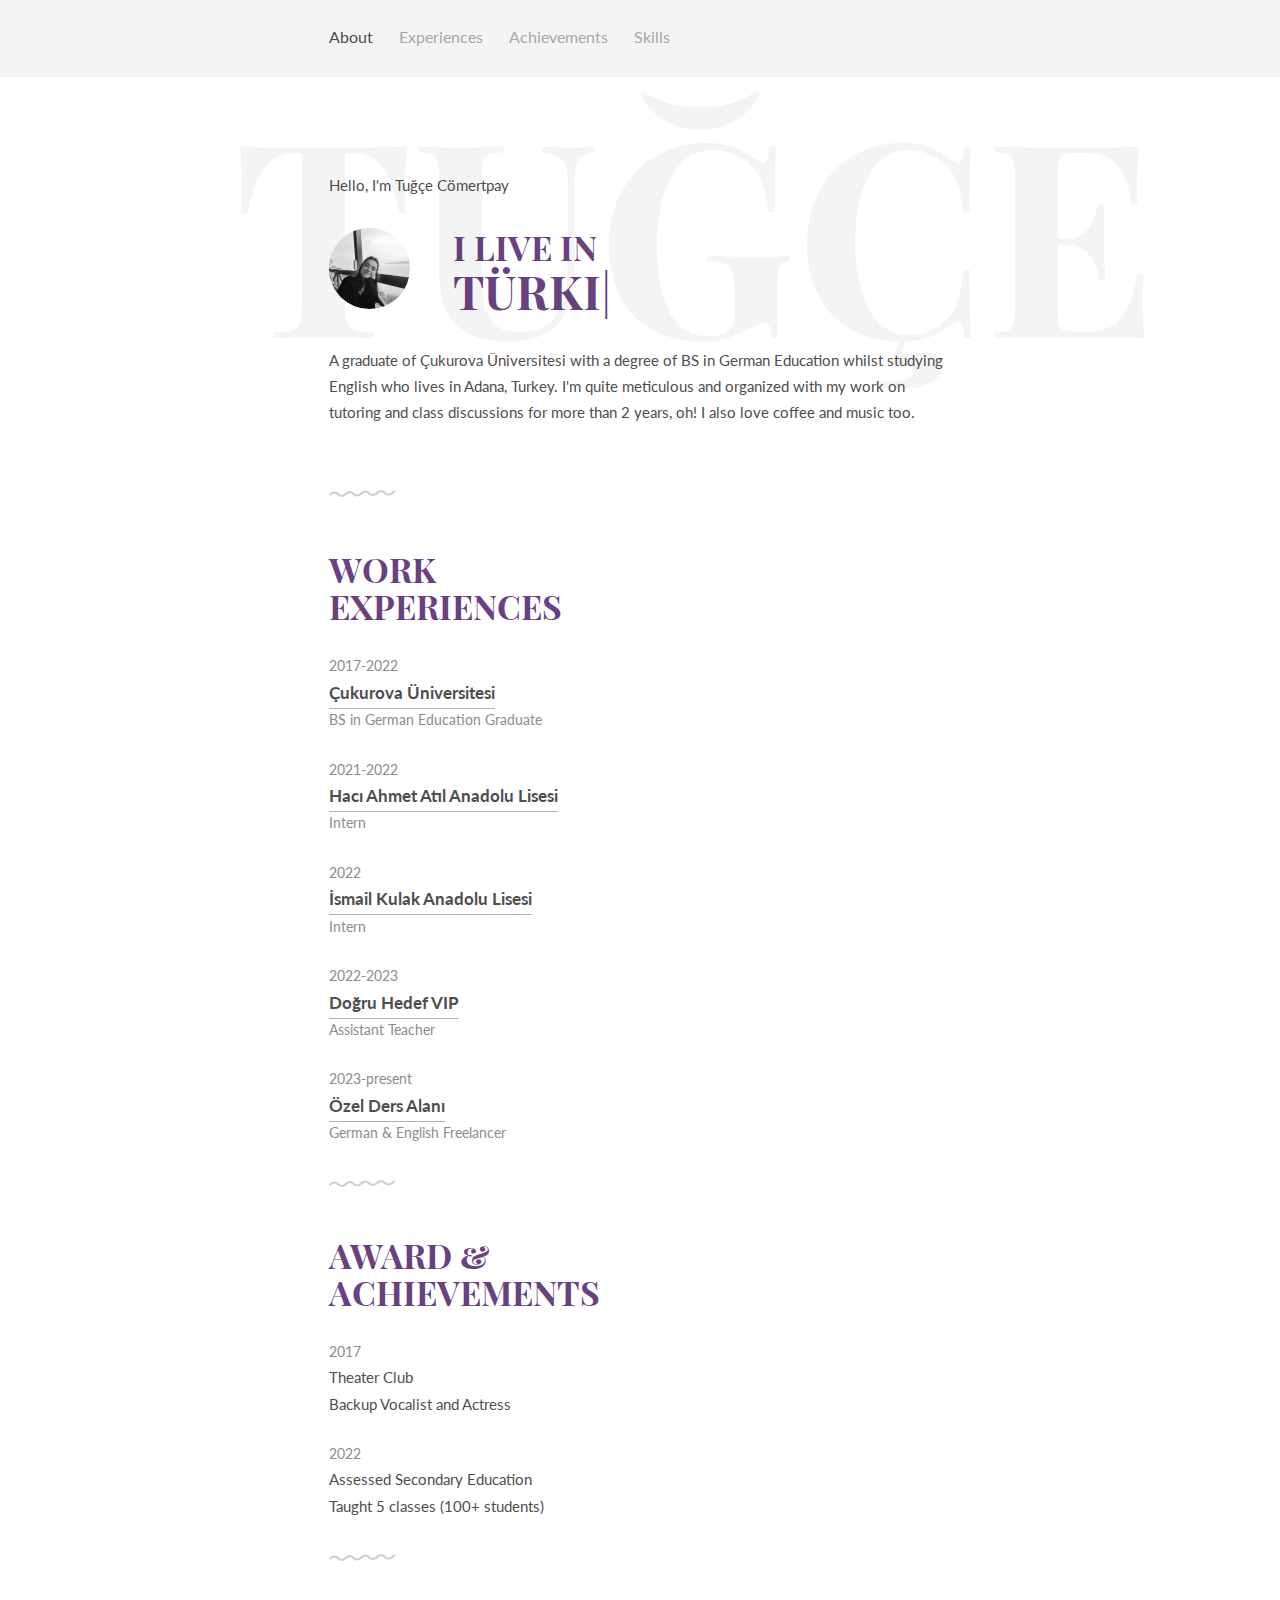
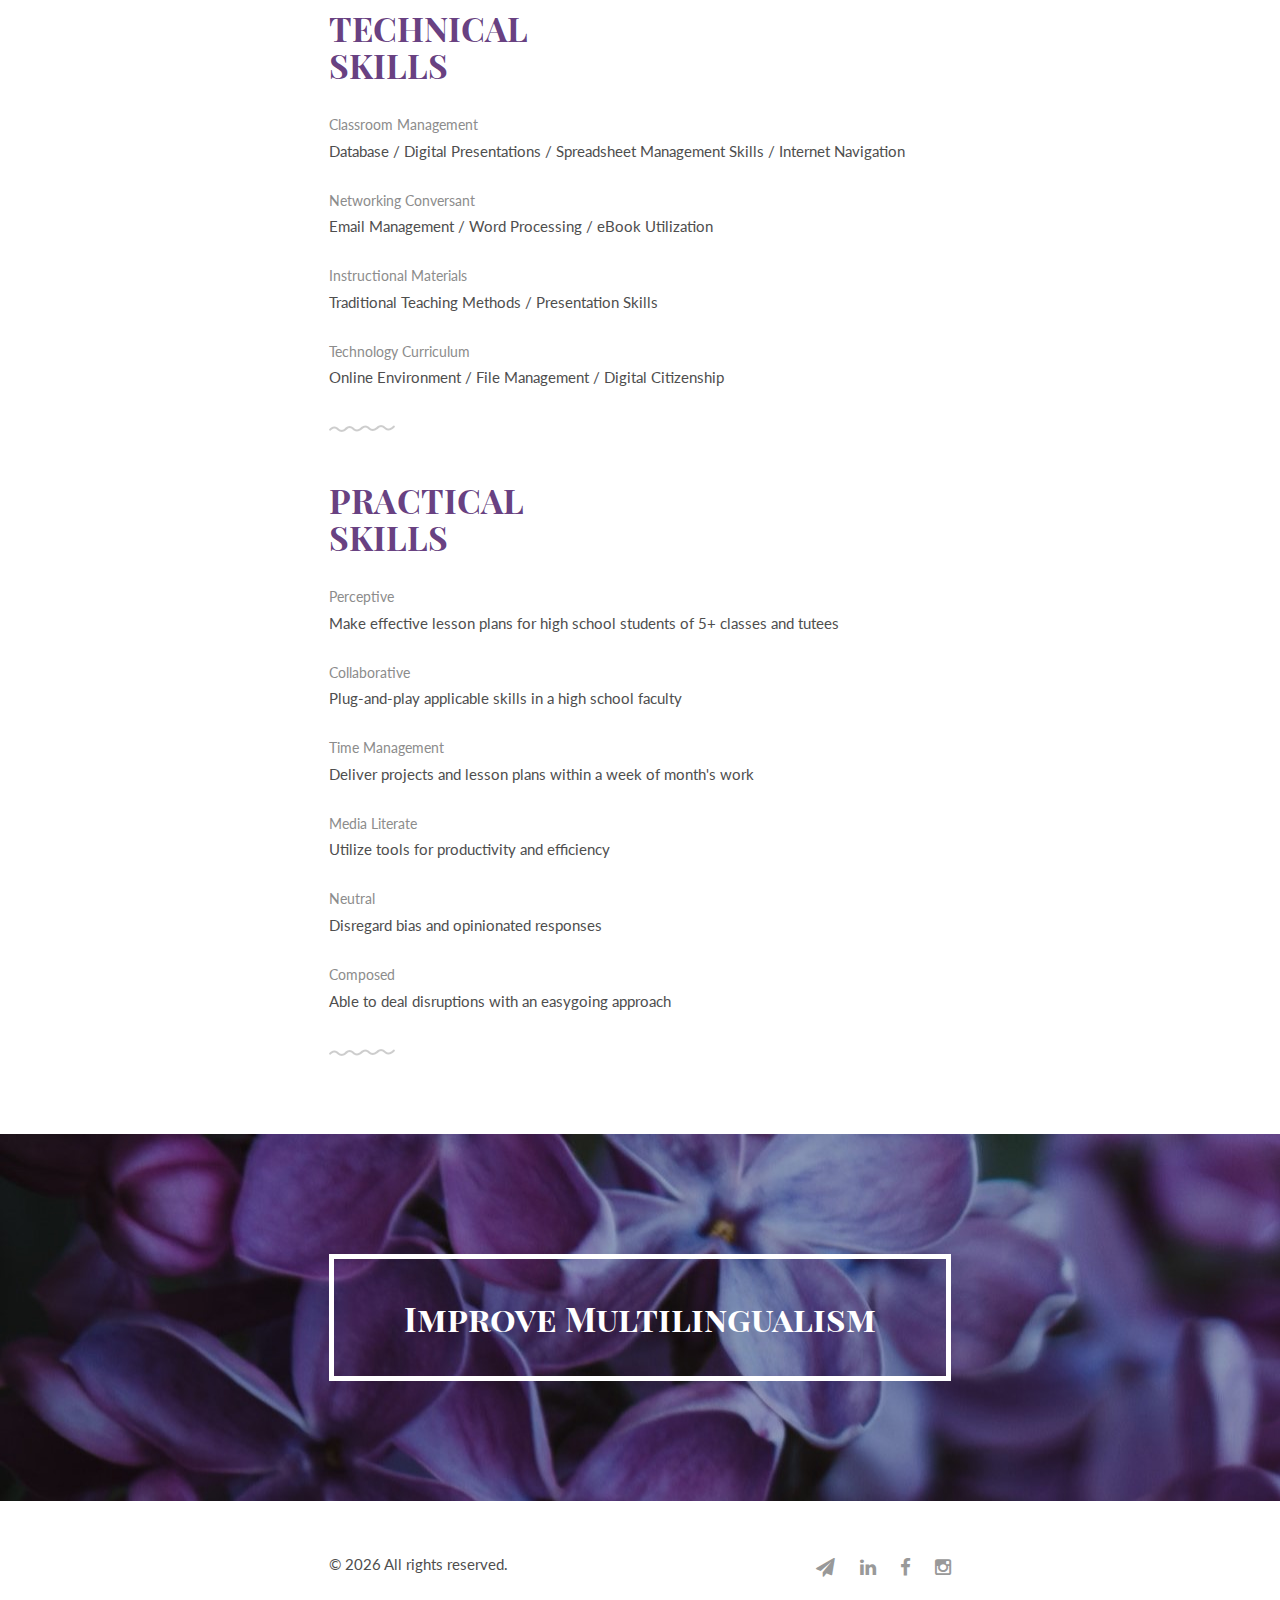
==== index.html @ 5071b01c "update refresh" ====
<!DOCTYPE html>
<html>

<head>
	<title>Cömertpay's</title>
	<meta charset="utf-8" />
	<meta name="viewport" content="width=device-width, initial-scale=1">
	<meta name="author" content="Tuğçe Cömertpay">
	<meta name="googlebot">
	<meta name="viewport" content="width=device-width, initial-scale=1"/>
	<link rel="stylesheet" href="css/kube.min.css" />
	<link rel="stylesheet" href="css/font-awesome.min.css" />
	<link rel="stylesheet" href="css/custom.min.css" />
	<link rel="shortcut icon" href="img/favicon.svg" />
	<link href='https://fonts.googleapis.com/css?family=Playfair+Display+SC:700' rel='stylesheet' type='text/css'>
	<link href='https://fonts.googleapis.com/css?family=Lato:400,700' rel='stylesheet' type='text/css'>
	<style>
		.intro h1:before {
			content: 'TUĞÇE';
		}
	</style>
</head>

<body>
	<div class="main-nav">
		<div class="container">
			<header class="group top-nav">
				<div class="navigation-toggle" data-tools="navigation-toggle" data-target="#navbar-1">
					<span class="logo">Educator</span>
				</div>
				<nav id="navbar-1" class="navbar item-nav">
					<ul>
						<li class="active"><a href="#about">About</a></li>
						<li><a href="#experiences">Experiences</a></li>
						<li><a href="#achievements">Achievements</a></li>
						<li><a href="#skills">Skills</a></li>
					</ul>
				</nav>
			</header>
		</div>
	</div>

	<div class="intro section" id="about">
		<div class="container">
			<p>Hello, I'm Tuğçe Cömertpay</p>
			<div class="units-row units-split wrap">
				<div class="unit-20">
					<img src="img/tugce.jpg" alt="Avatar">
				</div>
				<div class="unit-80">
					<h1 class="color-container">I live in<br><span id="typed" translate="no"></span></h1>
				</div>
				<p>
					A graduate of Çukurova Üniversitesi with a degree of BS in German Education whilst studying English
					who lives in Adana, Turkey. I'm quite meticulous and organized with my work on tutoring and class discussions for more than 2 years, oh! I also love coffee
					and music too.
				</p>
				<div id="google_translate_element"></div>
			</div>
		</div>
	</div>

	<div class="work section second" id="experiences">
		<div class="container">
			<h1 class="color-container">Work<br>Experiences</h1>
			<ul class="work-list">
				<li>2017-2022</li>
				<li><a href="https://www.cu.edu.tr/" target="_blank">Çukurova Üniversitesi</a></li>
				<li>BS in German Education Graduate</li>
			</ul>
			<ul class="work-list">
				<li>2021-2022</li>
				<li><a href="https://adanahaal.meb.k12.tr/" target="_blank">Hacı Ahmet Atıl Anadolu Lisesi</a></li>
				<li>Intern</li>
			</ul>
			<ul class="work-list">
				<li>2022</li>
				<li><a href="https://ismailkulakal.meb.k12.tr/" target="_blank">İsmail Kulak Anadolu Lisesi</a></li>
				<li>Intern</li>
			</ul>
			<ul class="work-list">
				<li>2022-2023</li>
				<li><a href="https://dogru-hedef-vp.business.site/" target="_blank">Doğru Hedef VIP</a></li>
				<li>Assistant Teacher</li>
			</ul>
			<ul class="work-list">
				<li>2023-present</li>
				<li><a href="https://www.ozeldersalani.com/tugcecmrtpy">Özel Ders Alanı</a></li>
				<li>German &amp; English Freelancer</li>
			</ul>
		</div>
	</div>

	<div class="award section second" id="achievements">
		<div class="container">
			<h1 class="color-container">Award &amp;<br>Achievements</h1>
			<ul class="award-list list-flat">
				<li>2017</li>
				<li>Theater Club</li>
				<li>Backup Vocalist and Actress</li>
			</ul>
			<ul class="award-list list-flat">
				<li>2022</li>
				<li>Assessed Secondary Education</li>
				<li>Taught 5 classes (100+ students)</li>
			</ul>
		</div>
	</div>

	<div class="skills section second" id="skills">
		<div class="container">
			<h1 class="color-container">Technical<br>Skills</h1>
			<ul class="skill-list list-flat">
				<li>Classroom Management</li>
				<li>Database / Digital Presentations / Spreadsheet Management Skills / Internet Navigation</li>
			</ul>
			<ul class="skill-list list-flat">
				<li>Networking Conversant</li>
				<li>Email Management / Word Processing / eBook Utilization</li>
			</ul>
			<ul class="skill-list list-flat">
				<li>Instructional Materials</li>
				<li>Traditional Teaching Methods / Presentation Skills</li>
			</ul>
			<ul class="skill-list list-flat">
				<li>Technology Curriculum</li>
				<li>Online Environment / File Management / Digital Citizenship</li>
			</ul>
		</div>
	</div>

	<div class="skills section second" id="skills">
		<div class="container">
			<h1 class="color-container">Practical<br>Skills</h1>
			<ul class="skill-list list-flat">
				<li>Perceptive</li>
				<li>Make effective lesson plans for high school students of 5+ classes and tutees</li>
			</ul>
			<ul class="skill-list list-flat">
				<li>Collaborative</li>
				<li>Plug-and-play applicable skills in a high school faculty</li>
			</ul>
			<ul class="skill-list list-flat">
				<li>Time Management</li>
				<li>Deliver projects and lesson plans within a week of month's work</li>
			</ul>
			<ul class="skill-list list-flat">
				<li>Media Literate</li>
				<li>Utilize tools for productivity and efficiency</li>
			</ul>
			<ul class="skill-list list-flat">
				<li>Neutral</li>
				<li>Disregard bias and opinionated responses</li>
			</ul>
			<ul class="skill-list list-flat">
				<li>Composed</li>
				<li>Able to deal disruptions with an easygoing approach</li>
			</ul>
		</div>
	</div>

	<div class="quote">
		<div class="container text-centered">
			<h1>Improve Multilingualism</h1>
		</div>
	</div>

	<footer>
		<div class="container">
			<div class="units-row">
				<div class="unit-50">
					<p>© <script>document.write(new Date().getFullYear())</script> All rights reserved.</p>
				</div>
				<div class="unit-50">
					<ul class="social list-flat right">
						<li><a href="mailto:tugce.cmrtpy1@gmail.com "><i class="fa fa-send"></i></a></li>
						<li><a href="#"><i class="fa fa-linkedin"></i></a></li>
						<li><a href="https://www.facebook.com/profile.php?id=100090479444644"><i class="fa fa-facebook"></i></a></li>
						<li><a href="https://www.instagram.com/tugce.cmrtpay/"><i class="fa fa-instagram"></i></a></li>
					</ul>
				</div>
			</div>
		</div>
	</footer>

	<script defer>
		function googleTranslateElementInit() {
		  new google.translate.TranslateElement({pageLanguage: 'en', autoDisplay: 'true', includedLanguages:'tr,en,de,tl'}, 'google_translate_element');
		}
	</script>
	<script src="//translate.google.com/translate_a/element.js?cb=googleTranslateElementInit" defer></script>
	<script src="js/jquery.min.js"></script>
	<script src="js/typed.min.js"></script>
	<script src="js/kube.min.js"></script>
	<script src="js/site.js"></script>
	<script>
		function newTyped() { } $(function () {
			$("#typed").typed({
				strings: ["Türkiye", "Germany", "Philippines", 'My Condo', 'Coffee Shops', 'My Phone'],
				typeSpeed: 90, backDelay: 700, contentType: "html", loop: !0, resetCallback: function () { newTyped() }
			}), $(".reset").click(function () { $("#typed").typed("reset") })
		});
	</script>
</body>

</html>
---- css/kube.min.css ----
*,
*:before,
*:after {
    -webkit-box-sizing: border-box;
    -moz-box-sizing: border-box;
    box-sizing: border-box
}

html {
    font-family: sans-serif;
    -ms-text-size-adjust: 100%;
    -webkit-text-size-adjust: 100%
}

::selection {
    color: #fff;
    background: #594b89;
}

html,
body,
div,
span,
object,
iframe,
p,
blockquote,
pre,
a,
abbr,
acronym,
address,
big,
cite,
code,
del,
dfn,
em,
img,
ins,
kbd,
q,
s,
samp,
small,
strike,
strong,
sub,
sup,
tt,
var,
b,
u,
i,
center,
dl,
dt,
dd,
ol,
ul,
li,
fieldset,
form,
label,
legend,
table,
caption,
tbody,
tfoot,
thead,
tr,
th,
td,
article,
aside,
canvas,
details,
embed,
figure,
figcaption,
footer,
header,
hgroup,
menu,
nav,
output,
ruby,
section,
summary,
time,
mark,
audio,
video,
h1,
h2,
h3,
h4,
h5,
h6 {
    margin: 0;
    padding: 0;
    border: 0;
    outline: 0;
    font-size: 100%;
    vertical-align: baseline;
    background: transparent
}

a:active,
a:hover {
    outline: 0;
    color: #7f1bbdce !important;
}

article,
aside,
details,
figcaption,
figure,
footer,
header,
hgroup,
main,
nav,
section,
embed,
object,
iframe,
audio,
video,
canvas,
progress,
meter,
output,
textarea {
    display: block
}

audio:not([controls]) {
    display: none;
    height: 0
}

blockquote,
q {
    quotes: none
}

blockquote p:before,
blockquote p:after,
q:before,
q:after {
    content: '';
    content: none
}

table {
    border-collapse: collapse;
    border-spacing: 0
}

caption,
th,
td {
    text-align: left;
    vertical-align: top
}

thead th,
thead td {
    font-weight: bold;
    vertical-align: bottom
}

a img,
th img,
td img {
    vertical-align: top
}

button,
input,
select,
textarea {
    margin: 0
}

textarea {
    overflow: auto;
    vertical-align: top;
    resize: vertical
}

button {
    width: auto;
    overflow: visible
}

input[type="reset"],
input[type="submit"],
input[type="file"],
input[type="radio"],
input[type="checkbox"],
select,
button {
    cursor: pointer
}

input[type="radio"],
input[type="checkbox"] {
    font-size: 110%;
    position: relative;
    top: -1px;
    margin-right: 3px
}

input[type="search"] {
    -webkit-appearance: textfield
}

input[type="search"]::-webkit-search-decoration,
input[type="search"]::-webkit-search-cancel-button {
    -webkit-appearance: none
}

hr {
    display: block;
    height: 1px;
    border: 0;
    border-top: 1px solid #ddd
}

img,
video,
audio,
embed,
object {
    max-width: 100%
}

img,
video,
embed,
object {
    height: auto
}

embed,
object {
    height: 100%
}

img {
    vertical-align: middle;
    -ms-interpolation-mode: bicubic
}

body {
    font-family: "Helvetica Neue", Helvetica, Tahoma, sans-serif;
    font-size: .9375em;
    line-height: 1.65em;
    background: #fff;
    color: #222
}

a {
    color: #134da5
}

a:focus,
a:hover {
    color: #7f1bbdce !important;
}

h1,
h2,
h3,
h4,
h5,
h6,
.h1,
.h2,
.h3,
.h4,
.h5,
.h6 {
    font-family: "Helvetica Neue", Helvetica, Tahoma, sans-serif;
    font-weight: bold;
    color: #000;
    text-rendering: optimizeLegibility;
    margin: 0 0 .5em 0
}

h1,
.h1,
h2,
.h2 {
    line-height: 1.1
}

h3,
.h3,
h4,
.h4 {
    line-height: 1.3
}

h1,
.h1 {
    font-size: 2.25em
}

h2,
.h2 {
    font-size: 1.5em;
    margin-bottom: .7em
}

h3,
.h3 {
    font-size: 1.3125em
}

h4,
.h4 {
    font-size: 1.125em
}

h5,
.h5 {
    font-size: 1em
}

h6,
.h6 {
    font-size: .75em;
    text-transform: uppercase
}

.lead {
    font-size: 1.3125em;
    line-height: 1.5;
    margin-bottom: 1.0999999999999999em
}

p,
ul,
ol,
dl,
dd,
dt,
blockquote,
td,
th {
    line-height: 1.65em
}

ul,
ol,
ul ul,
ol ol,
ul ol,
ol ul {
    margin: 0 0 0 3.3em
}

ul li,
ol li {
    text-align: left
}

ol ol li {
    list-style-type: lower-alpha
}

ol ol ol li {
    list-style-type: lower-roman
}

p,
ul,
ol,
dl,
blockquote,
hr,
pre,
table,
form,
fieldset,
figure,
address {
    margin-bottom: 1.65em
}

blockquote {
    position: relative;
    font-style: italic;
    font-size: 1.125em;
    margin-left: 2.4749999999999996em;
    padding-left: 1.65em;
    border-left: 2px solid #ddd
}

blockquote p {
    margin-bottom: .5em
}

blockquote small,
cite {
    color: rgba(0, 0, 0, 0.4);
    font-style: italic
}

small,
blockquote cite {
    font-size: 12.75px;
    line-height: 1
}

address {
    font-style: normal
}

dl dt {
    font-weight: bold
}

dd {
    margin-left: 1.65em
}

s,
del {
    text-decoration: line-through
}

abbr[title],
dfn[title] {
    border-bottom: 1px dotted #0f0f0f;
    cursor: help
}

strong,
b {
    font-weight: bold
}

em,
i {
    font-style: italic
}

sub,
sup {
    font-size: 11.25px;
    line-height: 0;
    position: relative
}

sup {
    top: -0.5em
}

sub {
    bottom: -0.25em
}

figcaption {
    margin: .3em 0;
    font-size: 12.75px;
    font-style: italic
}

ins,
u {
    text-decoration: underline
}

mark {
    background-color: #ffc800;
    color: #0f0f0f;
    text-decoration: none
}

pre,
code,
kbd,
samp,
var,
output {
    font-size: 90%;
    font-style: normal;
    font-family: Menlo, Monaco, Consolas, "Courier New", monospace
}

pre {
    margin-top: 1.65em;
    font-size: 100%;
    line-height: 1.5;
    color: #222;
    overflow: auto
}

code,
samp,
kbd {
    padding: 3px 6px 2px 6px;
    display: inline-block;
    line-height: 1;
    border-radius: 2px
}

code {
    background: #f4f4f4;
    border: 1px solid #d4d4d4
}

pre code {
    font-size: 100%;
    border: 0;
    padding: 0;
    background: 0;
    line-height: 1.65em
}

var {
    color: rgba(0, 0, 0, 0.5)
}

samp {
    background: #d3e3fb;
    border: 1px solid #b2cef8
}

kbd {
    background: #0f0f0f;
    color: rgba(255, 255, 255, 0.85);
    white-space: nowrap
}

button:active,
button:focus {
    outline: 0
}

textarea,
select {
    font-family: "Helvetica Neue", Helvetica, Tahoma, sans-serif;
    font-size: 1em;
    box-shadow: none
}

textarea,
select[multiple],
select[multiple="multiple"] {
    padding: .3em .35em;
    line-height: 1.35em;
    width: 100%
}

input[type="text"],
input[type="password"],
input[type="email"],
input[type="url"],
input[type="phone"],
input[type="tel"],
input[type="number"],
input[type="datetime"],
input[type="date"],
input[type="month"],
input[type="color"],
input[type="time"],
input[type="search"],
input[type="datetime-local"] {
    font-family: "Helvetica Neue", Helvetica, Tahoma, sans-serif;
    font-size: 1em;
    box-shadow: none;
    padding: .3em .35em;
    line-height: 1.65em;
    border-radius: 0;
    outline: 0
}

select[multiple],
select[multiple="multiple"],
textarea,
input[type="text"],
input[type="password"],
input[type="email"],
input[type="url"],
input[type="phone"],
input[type="tel"],
input[type="number"],
input[type="datetime"],
input[type="date"],
input[type="month"],
input[type="color"],
input[type="time"],
input[type="search"],
input[type="datetime-local"] {
    background: #fff;
    border: 1px solid #ccc;
    position: relative;
    z-index: 2;
    -webkit-appearance: none
}

textarea[disabled],
input[type="text"][disabled],
input[type="password"][disabled],
input[type="email"][disabled],
input[type="url"][disabled],
input[type="phone"][disabled],
input[type="tel"][disabled],
input[type="number"][disabled],
input[type="datetime"][disabled],
input[type="date"][disabled],
input[type="month"][disabled],
input[type="color"][disabled],
input[type="time"][disabled],
input[type="search"][disabled],
input[type="datetime-local"][disabled] {
    resize: none;
    color: rgba(0, 0, 0, 0.5)
}

select[disabled],
input[type="checkbox"][disabled],
input[type="radio"][disabled] {
    cursor: default
}

input::-moz-focus-inner,
button::-moz-focus-inner {
    border: 0;
    padding: 0
}

input[type="range"] {
    position: relative;
    top: 3px
}

select {
    margin-bottom: 0 !important
}

fieldset {
    padding: 1.65em;
    margin-bottom: 1.65em;
    border: 1px solid #ccc
}

fieldset *:last-child {
    margin-bottom: 0 !important
}

legend {
    font-weight: bold;
    padding: 0 1em;
    margin-left: -1em
}

table {
    max-width: 100%;
    width: 100%;
    empty-cells: show
}

table caption {
    text-transform: uppercase;
    padding: 0 1.0999999999999999em;
    color: rgba(0, 0, 0, 0.4);
    font-size: 12.75px
}

table th,
table td {
    border-bottom: 1px solid #eee;
    padding: .825em 1.0999999999999999em
}

table tfoot th,
table tfoot td {
    color: rgba(0, 0, 0, 0.4)
}

.units-container:after,
.units-row:after {
    content: "";
    display: table;
    clear: both
}

.units-container:after,
.units-row:after {
    content: "";
    display: table;
    clear: both
}

.units-container {
    padding-top: 1px;
    margin-top: -1px
}

.units-row {
    margin-bottom: 1.65em
}

.width-100,
.unit-100 {
    width: 100%
}

.width-90,
.unit-90 {
    width: 90%
}

.width-80,
.unit-80 {
    width: 80%
}

.width-75,
.unit-75 {
    width: 75%
}

.width-70,
.unit-70 {
    width: 70%
}

.width-66,
.unit-66 {
    width: 66.6%
}

.width-65,
.unit-65 {
    width: 65%
}

.width-60,
.unit-60 {
    width: 60%
}

.width-50,
.unit-50 {
    width: 50%
}

.width-40,
.unit-40 {
    width: 40%
}

.width-35,
.unit-35 {
    width: 35%
}

.width-33,
.unit-33 {
    width: 33.3%
}

.width-30,
.unit-30 {
    width: 30%
}

.width-25,
.unit-25 {
    width: 25%
}

.width-20,
.unit-20 {
    width: 20%
}

.width-10,
.unit-10 {
    width: 10%
}

.units-row .unit-90,
.units-row .unit-80,
.units-row .unit-75,
.units-row .unit-70,
.units-row .unit-66,
.units-row .unit-65,
.units-row .unit-60,
.units-row .unit-50,
.units-row .unit-40,
.units-row .unit-35,
.units-row .unit-33,
.units-row .unit-30,
.units-row .unit-25,
.units-row .unit-20,
.units-row .unit-10 {
    float: left;
    margin-left: 3%
}

.units-row .unit-90:first-child,
.units-row .unit-80:first-child,
.units-row .unit-75:first-child,
.units-row .unit-70:first-child,
.units-row .unit-66:first-child,
.units-row .unit-65:first-child,
.units-row .unit-60:first-child,
.units-row .unit-50:first-child,
.units-row .unit-40:first-child,
.units-row .unit-35:first-child,
.units-row .unit-33:first-child,
.units-row .unit-30:first-child,
.units-row .unit-25:first-child,
.units-row .unit-20:first-child,
.units-row .unit-10:first-child {
    margin-left: 0
}

.units-row .unit-90 {
    width: 89.7%
}

.units-row .unit-80 {
    width: 79.4%
}

.units-row .unit-75 {
    width: 74.25%
}

.units-row .unit-70 {
    width: 69.1%
}

.units-row .unit-66 {
    width: 65.66666666666666%
}

.units-row .unit-65 {
    width: 65.66666666666666%
}

.units-row .unit-60 {
    width: 58.800000000000004%
}

.units-row .unit-50 {
    width: 48.5%
}

.units-row .unit-40 {
    width: 38.2%
}

.units-row .unit-35 {
    width: 31.333333333333332%
}

.units-row .unit-33 {
    width: 31.333333333333332%
}

.units-row .unit-30 {
    width: 27.9%
}

.units-row .unit-25 {
    width: 22.75%
}

.units-row .unit-20 {
    width: 17.6%
}

.units-row .unit-10 {
    width: 7.3%
}

.unit-push-90,
.unit-push-80,
.unit-push-75,
.unit-push-70,
.unit-push-66,
.unit-push-65,
.unit-push-60,
.unit-push-50,
.unit-push-40,
.unit-push-35,
.unit-push-33,
.unit-push-30,
.unit-push-25,
.unit-push-20,
.unit-push-10 {
    position: relative
}

.unit-push-90 {
    left: 92.7%
}

.unit-push-80 {
    left: 82.4%
}

.unit-push-75 {
    left: 77.25%
}

.unit-push-70 {
    left: 72.1%
}

.unit-push-66 {
    left: 68.66666666666666%
}

.unit-push-65 {
    left: 68.66666666666666%
}

.unit-push-60 {
    left: 61.800000000000004%
}

.unit-push-50 {
    left: 51.5%
}

.unit-push-40 {
    left: 41.2%
}

.unit-push-35 {
    left: 34.33333333333333%
}

.unit-push-33 {
    left: 34.33333333333333%
}

.unit-push-30 {
    left: 30.9%
}

.unit-push-25 {
    left: 25.75%
}

.unit-push-20 {
    left: 20.6%
}

.unit-push-10 {
    left: 10.3%
}

.units-row .unit-push-right {
    float: right
}

.units-row .unit-role-right {
    margin-left: 3%;
    float: right
}

.units-row .unit-role-left {
    margin-left: 0
}

.centered,
.unit-centered {
    float: none !important;
    margin: 0 auto !important
}

.unit-padding {
    padding: 1.65em
}

.units-padding .unit-100,
.units-padding .unit-90,
.units-padding .unit-80,
.units-padding .unit-75,
.units-padding .unit-70,
.units-padding .unit-66,
.units-padding .unit-65,
.units-padding .unit-60,
.units-padding .unit-50,
.units-padding .unit-40,
.units-padding .unit-35,
.units-padding .unit-33,
.units-padding .unit-30,
.units-padding .unit-25,
.units-padding .unit-20,
.units-padding .unit-10 {
    padding: 1.65em
}

.units-split .unit-90,
.units-split .unit-80,
.units-split .unit-75,
.units-split .unit-70,
.units-split .unit-66,
.units-split .unit-65,
.units-split .unit-60,
.units-split .unit-50,
.units-split .unit-40,
.units-split .unit-35,
.units-split .unit-33,
.units-split .unit-30,
.units-split .unit-25,
.units-split .unit-20,
.units-split .unit-10 {
    margin-left: 0
}

.units-split .unit-90 {
    width: 90%
}

.units-split .unit-80 {
    width: 80%
}

.units-split .unit-75 {
    width: 75%
}

.units-split .unit-70 {
    width: 70%
}

.units-split .unit-66 {
    width: 66.6%
}

.units-split .unit-65 {
    width: 65%
}

.units-split .unit-60 {
    width: 60%
}

.units-split .unit-50 {
    width: 50%
}

.units-split .unit-40 {
    width: 40%
}

.units-split .unit-35 {
    width: 35%
}

.units-split .unit-33 {
    width: 33.3%
}

.units-split .unit-30 {
    width: 30%
}

.units-split .unit-25 {
    width: 25%
}

.units-split .unit-20 {
    width: 20%
}

.units-split .unit-10 {
    width: 10%
}

.blocks-2,
.blocks-3,
.blocks-4,
.blocks-5,
.blocks-6 {
    padding-left: 0;
    list-style: none;
    margin-left: -3%
}

.blocks-2:after,
.blocks-3:after,
.blocks-4:after,
.blocks-5:after,
.blocks-6:after {
    content: "";
    display: table;
    clear: both
}

.blocks-2:after,
.blocks-3:after,
.blocks-4:after,
.blocks-5:after,
.blocks-6:after {
    content: "";
    display: table;
    clear: both
}

.blocks-2>li,
.blocks-3>li,
.blocks-4>li,
.blocks-5>li,
.blocks-6>li {
    height: auto;
    float: left;
    margin-bottom: 1.65em;
    margin-left: 3%
}

.blocks-2>li ul,
.blocks-3>li ul,
.blocks-4>li ul,
.blocks-5>li ul,
.blocks-6>li ul {
    list-style-type: disc
}

.blocks-2>li ul ul,
.blocks-3>li ul ul,
.blocks-4>li ul ul,
.blocks-5>li ul ul,
.blocks-6>li ul ul {
    list-style-type: circle
}

.blocks-2>li li,
.blocks-3>li li,
.blocks-4>li li,
.blocks-5>li li,
.blocks-6>li li {
    float: none;
    margin: 0
}

.blocks-2>li {
    width: 47%
}

.blocks-3>li {
    width: 30.333333333333332%
}

.blocks-4>li {
    width: 22%
}

.blocks-5>li {
    width: 17%
}

.blocks-6>li {
    width: 13.666666666666666%
}

.block-first {
    clear: both
}

table.table-bordered td,
table.table-bordered th {
    border: 1px solid #eee
}

table.table-simple td,
table.table-simple th,
table.table-simple caption {
    border: 0;
    padding-left: 0
}

table.table-flat td,
table.table-flat th,
table.table-flat caption {
    border: 0;
    padding: 0
}

table.table-stroked td,
table.table-stroked th {
    border-bottom: 1px solid #eee
}

table.table-stripped tbody tr:nth-child(odd) td {
    background: #f8f8f8
}

table.table-hovered tbody tr:hover td {
    background-color: #f4f4f4
}

.table-container {
    width: 100%;
    overflow: auto;
    margin-bottom: 1.65em
}

.table-container table {
    margin-bottom: 0
}

.table-container::-webkit-scrollbar {
    -webkit-appearance: none;
    width: 14px;
    height: 14px
}

.table-container::-webkit-scrollbar-thumb {
    border-radius: 8px;
    border: 3px solid #fff;
    background-color: rgba(0, 0, 0, 0.3)
}

.forms .btn,
.forms input[type="submit"].btn,
.forms button,
.forms input[type="submit"],
.forms input[type="reset"] {
    padding: .3625em 1.3em
}

.forms .btn-outline {
    padding: .3em 1.3em
}

.forms .btn-outline.bold {
    padding: .2375em 1.3em
}

.forms label {
    display: block;
    margin-bottom: 1.0999999999999999em
}

.forms input[type="text"],
.forms input[type="password"],
.forms input[type="email"],
.forms input[type="url"],
.forms input[type="phone"],
.forms input[type="tel"],
.forms input[type="number"],
.forms input[type="datetime"],
.forms input[type="date"],
.forms input[type="month"],
.forms input[type="color"],
.forms input[type="time"],
.forms input[type="search"],
.forms input[type="range"],
.forms input[type="file"],
.forms input[type="datetime-local"],
.forms textarea,
.forms select {
    display: block
}

.forms-inline input[type="text"],
.forms-inline-list input[type="text"],
.forms-inline input[type="password"],
.forms-inline-list input[type="password"],
.forms-inline input[type="email"],
.forms-inline-list input[type="email"],
.forms-inline input[type="url"],
.forms-inline-list input[type="url"],
.forms-inline input[type="phone"],
.forms-inline-list input[type="phone"],
.forms-inline input[type="tel"],
.forms-inline-list input[type="tel"],
.forms-inline input[type="number"],
.forms-inline-list input[type="number"],
.forms-inline input[type="datetime"],
.forms-inline-list input[type="datetime"],
.forms-inline input[type="date"],
.forms-inline-list input[type="date"],
.forms-inline input[type="month"],
.forms-inline-list input[type="month"],
.forms-inline input[type="color"],
.forms-inline-list input[type="color"],
.forms-inline input[type="time"],
.forms-inline-list input[type="time"],
.forms-inline input[type="search"],
.forms-inline-list input[type="search"],
.forms-inline input[type="range"],
.forms-inline-list input[type="range"],
.forms-inline input[type="file"],
.forms-inline-list input[type="file"],
.forms-inline input[type="datetime-local"],
.forms-inline-list input[type="datetime-local"],
.forms-inline textarea,
.forms-inline-list textarea,
.forms-inline select,
.forms-inline-list select {
    display: inline-block
}

.forms-list,
.forms-inline,
.forms-inline-list {
    margin: 0;
    padding: 0;
    margin-bottom: 1.0999999999999999em;
    list-style: none
}

.forms-list label,
.forms-inline label,
.forms-inline-list li,
.forms-inline-list li label {
    display: inline-block;
    margin-bottom: 0
}

.forms-inline-list li label {
    margin-right: .825em
}

.forms-inline-list li {
    margin-bottom: 3px
}

.forms-list li {
    margin-bottom: 6px
}

.forms-desc {
    margin-top: 4px;
    color: rgba(0, 0, 0, 0.4);
    font-size: 12.75px;
    line-height: 1.4em
}

input[type="text"],
input[type="password"],
input[type="email"],
input[type="url"],
input[type="phone"],
input[type="tel"],
input[type="number"],
input[type="datetime"],
input[type="date"],
input[type="month"],
input[type="color"],
input[type="time"],
input[type="search"],
input[type="datetime-local"],
textarea {
    -moz-transition: border ease .5s;
    transition: border ease .5s
}

.error,
.success {
    font-weight: normal;
    font-size: 12.75px
}

input.input-error,
textarea.input-error,
select.input-error,
.input-error {
    border-color: #de2c3b;
    box-shadow: 0 0 0 2px rgba(222, 44, 59, 0.3), 0 1px 2px rgba(0, 0, 0, 0.2) inset
}

input.input-success,
textarea.input-success,
select.input-success,
.input-success {
    border-color: #2c9f42;
    box-shadow: 0 0 0 2px rgba(44, 159, 66, 0.3), 0 1px 2px rgba(0, 0, 0, 0.2) inset
}

input.input-gray,
textarea.input-gray,
select.input-gray,
.input-gray {
    border-color: #b3b6b7;
    box-shadow: 0 0 0 2px rgba(179, 182, 183, 0.4), 0 1px 2px rgba(0, 0, 0, 0.2) inset
}

input[type="text"]:focus,
input[type="password"]:focus,
input[type="email"]:focus,
input[type="url"]:focus,
input[type="phone"]:focus,
input[type="tel"]:focus,
input[type="number"]:focus,
input[type="datetime"]:focus,
input[type="date"]:focus,
input[type="month"]:focus,
input[type="color"]:focus,
input[type="time"]:focus,
input[type="search"]:focus,
input[type="datetime-local"]:focus,
textarea:focus {
    outline: 0;
    border-color: #2575ed;
    box-shadow: 0 0 0 2px rgba(37, 117, 237, 0.3), 0 1px 2px rgba(0, 0, 0, 0.2) inset
}

input.input-search,
input[type="search"] {
    padding-right: .5em;
    padding-left: .5em;
    margin-bottom: 0;
    border-radius: 15px
}

input.input-on-black {
    border: 1px solid rgba(255, 255, 255, 0.1);
    background: rgba(255, 255, 255, 0.35)
}

input.input-on-black::-webkit-input-placeholder {
    color: rgba(255, 255, 255, 0.6)
}

input.input-on-black::-moz-placeholder {
    color: rgba(255, 255, 255, 0.6)
}

input.input-on-black:focus,
input.input-on-black.active {
    border: 1px solid #fff;
    background: #fff;
    box-shadow: none
}

input.input-on-black:focus::-webkit-input-placeholder,
input.input-on-black.active::-webkit-input-placeholder {
    color: #aaa
}

input.input-on-black:focus::-moz-placeholder,
input.input-on-black.active::-moz-placeholder {
    color: #aaa
}

input.input-big {
    font-size: 18px
}

input.input-small {
    font-size: 12.75px
}

input.input-smaller {
    font-size: 11.25px
}

.input-groups {
    display: table !important
}

.input-groups input {
    width: 100%
}

.input-groups input,
.input-groups .input-append,
.input-groups .input-prepend,
.input-groups .btn-append {
    display: table-cell !important
}

.input-groups .btn-append,
.input-groups .input-append,
.input-groups .input-prepend {
    width: 1%;
    vertical-align: middle
}

.input-groups .input-append,
.input-groups .input-prepend {
    background-color: #f4f4f4;
    border: 1px solid #d4d4d4;
    margin: 0;
    padding: .45em .75em .15em .75em;
    color: rgba(0, 0, 0, 0.6);
    line-height: 1.65em;
    font-size: 12.75px;
    white-space: nowrap
}

.input-groups .input-prepend {
    border-right: 0
}

.input-groups .input-append {
    position: relative;
    z-index: 1;
    border-left: none
}

.input-groups .btn-append .btn {
    display: block;
    height: auto;
    border-radius: 0 2px 2px 0
}

.navbar {
    font-size: 105%;
    margin-bottom: 1.65em
}

.navbar:after {
    content: "";
    display: table;
    clear: both
}

.navbar:after {
    content: "";
    display: table;
    clear: both
}

.navbar.navbar-left {
    float: left
}

.navbar.navbar-right {
    float: right
}

.navbar ul {
    list-style: none;
    margin: 0
}

.navbar ul:after {
    content: "";
    display: table;
    clear: both
}

.navbar ul:after {
    content: "";
    display: table;
    clear: both
}

.navbar li {
    float: left;
    margin-right: 1.65em
}

.navbar.navbar-right li {
    margin-right: 0;
    margin-left: 1.65em
}

.navbar a,
.navbar span {
    display: block;
    text-decoration: none
}

.navbar a:hover {
    color: #de2c3b;
    text-decoration: underline
}

.navbar li.active a,
.navbar span {
    text-decoration: none;
    cursor: text;
    color: rgba(0, 0, 0, 0.4)
}

.navigation-toggle {
    display: none;
    text-transform: uppercase;
    position: relative;
    color: #0f0f0f;
    background-color: #fff
}

.navigation-toggle:after {
    position: absolute;
    z-index: 1;
    top: 50%;
    margin-top: -12px;
    left: 10px;
    content: "\2630";
    font-size: 24px;
    line-height: 1
}

.navigation-toggle.navigation-toggle-black {
    background-color: #0f0f0f;
    color: #fff
}

.navigation-toggle.navigation-toggle-show {
    margin-bottom: 1.65em
}

.navigation-toggle span {
    position: relative;
    z-index: 2;
    cursor: pointer;
    display: block;
    padding: 10px 20px 10px 40px
}

.navigation-fixed {
    position: fixed;
    top: 0;
    left: 0;
    z-index: 101
}

.navbar-pills a,
.navbar-pills span {
    padding: .825em 1.65em
}

.navbar-pills a:hover {
    color: #0f0f0f;
    background: #eee
}

.navbar-pills li.active a,
.navbar-pills span {
    text-decoration: none;
    cursor: text;
    color: rgba(0, 0, 0, 0.4);
    background: #eee
}

.navbar-pills li {
    margin-right: 1px
}

.navbar-pills.navbar-right li {
    margin-left: 1px
}

.fullwidth ul {
    width: 100%
}

.fullwidth li {
    float: none !important;
    margin: 0;
    display: table-cell;
    width: 1%;
    text-align: center
}

.fullwidth li a,
.fullwidth li span {
    display: block
}

.nav {
    margin-bottom: 1.65em
}

.nav ul {
    list-style: none;
    margin: 0
}

.nav ul li ul {
    margin-left: 2em;
    font-size: .95em
}

.nav a,
.nav span {
    display: block;
    padding: .5em 0
}

.nav a {
    color: #0f0f0f;
    text-decoration: none
}

.nav a:hover {
    color: #de2c3b;
    text-decoration: underline
}

.nav li.active a,
.nav span {
    text-decoration: none;
    cursor: text;
    color: rgba(0, 0, 0, 0.4)
}

.nav i.fa {
    width: 1.65em
}

.nav-stacked li {
    margin-bottom: 1px
}

.nav-stacked a,
.nav-stacked span {
    padding: .6em .7em
}

.nav-stacked a {
    background: #f6f6f6
}

.nav-stacked a:hover {
    color: #000;
    background: #eee
}

.nav-stacked li.active a,
.nav-stacked span {
    background: #fff;
    text-decoration: none;
    cursor: text;
    color: rgba(0, 0, 0, 0.3)
}

.nav-stats li {
    position: relative
}

.nav-stats a,
.nav-stats span {
    padding-right: 50px
}

.nav-stats sup,
.nav-stats .badge {
    position: absolute;
    top: 50%;
    right: 0
}

.nav-stats sup {
    color: rgba(0, 0, 0, 0.4)
}

.nav-stats .badge {
    margin-top: -8px
}

.nav-tabs {
    border-bottom: 1px solid #e3e3e3;
    margin-bottom: 1.65em
}

.nav-tabs:after {
    content: "";
    display: table;
    clear: both
}

.nav-tabs:after {
    content: "";
    display: table;
    clear: both
}

.nav-tabs ul {
    list-style: none;
    margin: 0
}

.nav-tabs li {
    float: left;
    margin-right: 2px
}

.nav-tabs a,
.nav-tabs span {
    display: block;
    line-height: 1;
    padding: .825em 1.65em;
    border: 1px solid transparent
}

.nav-tabs a {
    color: rgba(0, 0, 0, 0.5);
    text-decoration: none
}

.nav-tabs a:focus,
.nav-tabs a:hover {
    color: #0f0f0f;
    text-decoration: underline;
    background-color: #eee
}

.nav-tabs li.active a,
.nav-tabs span {
    color: #0f0f0f;
    background: #fff;
    position: relative;
    border: 1px solid #ddd;
    border-bottom: 1px solid #fff;
    bottom: -1px;
    cursor: default;
    text-decoration: none
}

.breadcrumbs {
    margin-bottom: 1.65em
}

.breadcrumbs:after {
    content: "";
    display: table;
    clear: both
}

.breadcrumbs:after {
    content: "";
    display: table;
    clear: both
}

.breadcrumbs ul {
    font-size: .9em;
    color: rgba(0, 0, 0, 0.4);
    list-style: none;
    margin: 0
}

.breadcrumbs ul:after {
    content: "";
    display: table;
    clear: both
}

.breadcrumbs ul:after {
    content: "";
    display: table;
    clear: both
}

.breadcrumbs li {
    float: left;
    margin-right: 5px
}

.breadcrumbs li+li:before {
    content: " > ";
    color: #aaa;
    font-size: 12px;
    margin: 0 7px 0 5px;
    position: relative;
    top: -1px
}

.breadcrumbs.breadcrumbs-path li+li:before {
    content: " / ";
    top: 0
}

.breadcrumbs a {
    color: #0f0f0f;
    text-decoration: none
}

.breadcrumbs a:hover {
    color: #0f0f0f;
    text-decoration: underline
}

.breadcrumbs li.active a,
.breadcrumbs span,
.breadcrumbs li.active a:hover {
    text-decoration: none;
    cursor: text;
    color: rgba(0, 0, 0, 0.4)
}

.pagination {
    position: relative;
    left: -9px;
    margin-left: 0;
    list-style: none
}

.pagination:after {
    content: "";
    display: table;
    clear: both
}

.pagination:after {
    content: "";
    display: table;
    clear: both
}

.pagination li {
    float: left;
    margin-right: 2px
}

.pagination a,
.pagination span {
    display: block;
    padding: 7px 9px;
    line-height: 1;
    border-radius: 2px;
    color: #0f0f0f;
    text-decoration: none
}

.pagination span,
.pagination li.active a,
.pagination li.active a:hover {
    color: #fff;
    background-color: #0f0f0f;
    cursor: text
}

.pagination a:focus,
.pagination a:hover {
    text-decoration: none;
    background-color: #0f0f0f;
    color: #fff
}

.btn,
input[type="submit"].btn {
    display: inline-block;
    vertical-align: top;
    font-family: "Helvetica Neue", Helvetica, Tahoma, sans-serif;
    font-size: 1em;
    font-weight: 400;
    line-height: 1.65em;
    text-align: center;
    text-decoration: none;
    color: #222;
    -webkit-appearance: none;
    outline: 0;
    margin: 0;
    border: 0;
    border-radius: 2px;
    box-shadow: none;
    cursor: pointer;
    background: #e0e3e5;
    padding: .55em 2.5em
}

.btn:hover,
input[type="submit"].btn:hover {
    color: rgba(0, 0, 0, 0.5);
    background: #b3b6b7
}

.btn::-moz-focus-inner {
    border: 0;
    padding: 0
}

.btn-big,
input[type="submit"].btn-big {
    font-size: 18px
}

.btn-small,
input[type="submit"].btn-small {
    font-size: 12.75px
}

.btn-smaller,
input[type="submit"].btn-smaller {
    font-size: 11.25px;
    vertical-align: baseline
}

.btn-round {
    border-radius: 15px
}

.btn-outline,
input[type="submit"].btn-outline {
    background: 0;
    padding: .48750000000000004em 2.5em;
    border: 1px solid #0f0f0f
}

.btn-outline:hover,
input[type="submit"].btn-outline:hover {
    border-color: #b3b6b7
}

.btn-outline.btn-active {
    padding: .55em 2.5em
}

.btn-outline.bold {
    border-width: 2px;
    padding: .42500000000000004em 2.5em
}

.btn-active,
.btn[disabled],
.btn-disabled {
    background: 0;
    background: #b3b6b7;
    color: rgba(0, 0, 0, 0.5)
}

.btn-active:hover,
.btn[disabled]:hover,
.btn-disabled:hover {
    color: rgba(0, 0, 0, 0.5);
    background: #b3b6b7
}

.btn-active {
    box-shadow: 0 1px 3px rgba(0, 0, 0, 0.4) inset
}

.btn-outline.btn[disabled],
.btn-outline.btn-disabled {
    background: 0;
    box-shadow: none;
    color: rgba(0, 0, 0, 0.3);
    border: 1px solid rgba(0, 0, 0, 0.1)
}

.btn-outline.btn-active {
    background: 0;
    color: rgba(0, 0, 0, 0.4);
    border: 0;
    box-shadow: 0 1px 3px rgba(0, 0, 0, 0.2) inset
}

.btn[disabled],
.btn-disabled {
    cursor: default;
    box-shadow: none
}

.btn-blue,
input[type="submit"].btn-blue {
    color: rgba(255, 255, 255, 0.9);
    background: #2575ed
}

.btn-blue:hover,
input[type="submit"].btn-blue:hover {
    color: rgba(255, 255, 255, 0.6);
    background: #1a52a5
}

.btn-blue.btn-active,
input[type="submit"].btn-blue.btn-active {
    box-shadow: 0 1px 4px rgba(0, 0, 0, 0.5) inset
}

.btn-blue.btn-active,
input[type="submit"].btn-blue.btn-active,
.btn-blue.btn-disabled,
input[type="submit"].btn-blue.btn-disabled,
.btn-blue.btn[disabled],
input[type="submit"].btn-blue.btn[disabled] {
    color: rgba(255, 255, 255, 0.5);
    background: #1a52a5
}

.btn-blue.btn-active:hover,
input[type="submit"].btn-blue.btn-active:hover,
.btn-blue.btn-disabled:hover,
input[type="submit"].btn-blue.btn-disabled:hover,
.btn-blue.btn[disabled]:hover,
input[type="submit"].btn-blue.btn[disabled]:hover {
    color: rgba(255, 255, 255, 0.5)
}

.btn-blue.btn-outline,
input[type="submit"].btn-blue.btn-outline {
    background: 0;
    border-color: #2575ed;
    color: #2575ed
}

.btn-blue.btn-outline:hover,
input[type="submit"].btn-blue.btn-outline:hover {
    color: rgba(255, 255, 255, 0.9);
    background: #2575ed
}

.btn-blue.btn-outline.btn[disabled],
input[type="submit"].btn-blue.btn-outline.btn[disabled],
.btn-blue.btn-outline.btn-disabled,
input[type="submit"].btn-blue.btn-outline.btn-disabled {
    background: 0;
    box-shadow: none;
    color: rgba(37, 117, 237, 0.4);
    border: 1px solid rgba(37, 117, 237, 0.3)
}

.btn-blue.btn-outline.btn-active,
input[type="submit"].btn-blue.btn-outline.btn-active {
    background: 0;
    color: rgba(37, 117, 237, 0.6);
    border: 0;
    box-shadow: 0 1px 3px rgba(26, 82, 165, 0.6) inset
}

.btn-blue:hover,
input[type="submit"].btn-blue:hover {
    color: rgba(255, 255, 255, 0.6);
    background: #1a52a5
}

.btn-blue.btn-active,
input[type="submit"].btn-blue.btn-active {
    box-shadow: 0 1px 4px rgba(0, 0, 0, 0.5) inset
}

.btn-blue.btn-active,
input[type="submit"].btn-blue.btn-active,
.btn-blue.btn-disabled,
input[type="submit"].btn-blue.btn-disabled,
.btn-blue.btn[disabled],
input[type="submit"].btn-blue.btn[disabled] {
    color: rgba(255, 255, 255, 0.5);
    background: #1a52a5
}

.btn-blue.btn-active:hover,
input[type="submit"].btn-blue.btn-active:hover,
.btn-blue.btn-disabled:hover,
input[type="submit"].btn-blue.btn-disabled:hover,
.btn-blue.btn[disabled]:hover,
input[type="submit"].btn-blue.btn[disabled]:hover {
    color: rgba(255, 255, 255, 0.5)
}

.btn-blue.btn-outline,
input[type="submit"].btn-blue.btn-outline {
    background: 0;
    border-color: #2575ed;
    color: #2575ed
}

.btn-blue.btn-outline:hover,
input[type="submit"].btn-blue.btn-outline:hover {
    color: rgba(255, 255, 255, 0.9);
    background: #2575ed
}

.btn-blue.btn-outline.btn[disabled],
input[type="submit"].btn-blue.btn-outline.btn[disabled],
.btn-blue.btn-outline.btn-disabled,
input[type="submit"].btn-blue.btn-outline.btn-disabled {
    background: 0;
    box-shadow: none;
    color: rgba(37, 117, 237, 0.4);
    border: 1px solid rgba(37, 117, 237, 0.3)
}

.btn-blue.btn-outline.btn-active,
input[type="submit"].btn-blue.btn-outline.btn-active {
    background: 0;
    color: rgba(37, 117, 237, 0.6);
    border: 0;
    box-shadow: 0 1px 3px rgba(26, 82, 165, 0.6) inset
}

.btn-red,
input[type="submit"].btn-red {
    color: rgba(255, 255, 255, 0.9);
    background: #de2c3b
}

.btn-red:hover,
input[type="submit"].btn-red:hover {
    color: rgba(255, 255, 255, 0.6);
    background: #b2232f
}

.btn-red.btn-active,
input[type="submit"].btn-red.btn-active {
    box-shadow: 0 1px 4px rgba(0, 0, 0, 0.5) inset
}

.btn-red.btn-active,
input[type="submit"].btn-red.btn-active,
.btn-red.btn-disabled,
input[type="submit"].btn-red.btn-disabled,
.btn-red.btn[disabled],
input[type="submit"].btn-red.btn[disabled] {
    color: rgba(255, 255, 255, 0.5);
    background: #b2232f
}

.btn-red.btn-active:hover,
input[type="submit"].btn-red.btn-active:hover,
.btn-red.btn-disabled:hover,
input[type="submit"].btn-red.btn-disabled:hover,
.btn-red.btn[disabled]:hover,
input[type="submit"].btn-red.btn[disabled]:hover {
    color: rgba(255, 255, 255, 0.5)
}

.btn-red.btn-outline,
input[type="submit"].btn-red.btn-outline {
    background: 0;
    border-color: #de2c3b;
    color: #de2c3b
}

.btn-red.btn-outline:hover,
input[type="submit"].btn-red.btn-outline:hover {
    color: rgba(255, 255, 255, 0.9);
    background: #de2c3b
}

.btn-red.btn-outline.btn[disabled],
input[type="submit"].btn-red.btn-outline.btn[disabled],
.btn-red.btn-outline.btn-disabled,
input[type="submit"].btn-red.btn-outline.btn-disabled {
    background: 0;
    box-shadow: none;
    color: rgba(222, 44, 59, 0.4);
    border: 1px solid rgba(222, 44, 59, 0.3)
}

.btn-red.btn-outline.btn-active,
input[type="submit"].btn-red.btn-outline.btn-active {
    background: 0;
    color: rgba(222, 44, 59, 0.6);
    border: 0;
    box-shadow: 0 1px 3px rgba(178, 35, 47, 0.6) inset
}

.btn-red:hover,
input[type="submit"].btn-red:hover {
    color: rgba(255, 255, 255, 0.6);
    background: #b2232f
}

.btn-red.btn-active,
input[type="submit"].btn-red.btn-active {
    box-shadow: 0 1px 4px rgba(0, 0, 0, 0.5) inset
}

.btn-red.btn-active,
input[type="submit"].btn-red.btn-active,
.btn-red.btn-disabled,
input[type="submit"].btn-red.btn-disabled,
.btn-red.btn[disabled],
input[type="submit"].btn-red.btn[disabled] {
    color: rgba(255, 255, 255, 0.5);
    background: #b2232f
}

.btn-red.btn-active:hover,
input[type="submit"].btn-red.btn-active:hover,
.btn-red.btn-disabled:hover,
input[type="submit"].btn-red.btn-disabled:hover,
.btn-red.btn[disabled]:hover,
input[type="submit"].btn-red.btn[disabled]:hover {
    color: rgba(255, 255, 255, 0.5)
}

.btn-red.btn-outline,
input[type="submit"].btn-red.btn-outline {
    background: 0;
    border-color: #de2c3b;
    color: #de2c3b
}

.btn-red.btn-outline:hover,
input[type="submit"].btn-red.btn-outline:hover {
    color: rgba(255, 255, 255, 0.9);
    background: #de2c3b
}

.btn-red.btn-outline.btn[disabled],
input[type="submit"].btn-red.btn-outline.btn[disabled],
.btn-red.btn-outline.btn-disabled,
input[type="submit"].btn-red.btn-outline.btn-disabled {
    background: 0;
    box-shadow: none;
    color: rgba(222, 44, 59, 0.4);
    border: 1px solid rgba(222, 44, 59, 0.3)
}

.btn-red.btn-outline.btn-active,
input[type="submit"].btn-red.btn-outline.btn-active {
    background: 0;
    color: rgba(222, 44, 59, 0.6);
    border: 0;
    box-shadow: 0 1px 3px rgba(178, 35, 47, 0.6) inset
}

.btn-green,
input[type="submit"].btn-green {
    color: rgba(255, 255, 255, 0.9);
    background: #2c9f42
}

.btn-green:hover,
input[type="submit"].btn-green:hover {
    color: rgba(255, 255, 255, 0.6);
    background: #237f35
}

.btn-green.btn-active,
input[type="submit"].btn-green.btn-active {
    box-shadow: 0 1px 4px rgba(0, 0, 0, 0.5) inset
}

.btn-green.btn-active,
input[type="submit"].btn-green.btn-active,
.btn-green.btn-disabled,
input[type="submit"].btn-green.btn-disabled,
.btn-green.btn[disabled],
input[type="submit"].btn-green.btn[disabled] {
    color: rgba(255, 255, 255, 0.5);
    background: #237f35
}

.btn-green.btn-active:hover,
input[type="submit"].btn-green.btn-active:hover,
.btn-green.btn-disabled:hover,
input[type="submit"].btn-green.btn-disabled:hover,
.btn-green.btn[disabled]:hover,
input[type="submit"].btn-green.btn[disabled]:hover {
    color: rgba(255, 255, 255, 0.5)
}

.btn-green.btn-outline,
input[type="submit"].btn-green.btn-outline {
    background: 0;
    border-color: #2c9f42;
    color: #2c9f42
}

.btn-green.btn-outline:hover,
input[type="submit"].btn-green.btn-outline:hover {
    color: rgba(255, 255, 255, 0.9);
    background: #2c9f42
}

.btn-green.btn-outline.btn[disabled],
input[type="submit"].btn-green.btn-outline.btn[disabled],
.btn-green.btn-outline.btn-disabled,
input[type="submit"].btn-green.btn-outline.btn-disabled {
    background: 0;
    box-shadow: none;
    color: rgba(44, 159, 66, 0.4);
    border: 1px solid rgba(44, 159, 66, 0.3)
}

.btn-green.btn-outline.btn-active,
input[type="submit"].btn-green.btn-outline.btn-active {
    background: 0;
    color: rgba(44, 159, 66, 0.6);
    border: 0;
    box-shadow: 0 1px 3px rgba(35, 127, 53, 0.6) inset
}

.btn-green:hover,
input[type="submit"].btn-green:hover {
    color: rgba(255, 255, 255, 0.6);
    background: #237f35
}

.btn-green.btn-active,
input[type="submit"].btn-green.btn-active {
    box-shadow: 0 1px 4px rgba(0, 0, 0, 0.5) inset
}

.btn-green.btn-active,
input[type="submit"].btn-green.btn-active,
.btn-green.btn-disabled,
input[type="submit"].btn-green.btn-disabled,
.btn-green.btn[disabled],
input[type="submit"].btn-green.btn[disabled] {
    color: rgba(255, 255, 255, 0.5);
    background: #237f35
}

.btn-green.btn-active:hover,
input[type="submit"].btn-green.btn-active:hover,
.btn-green.btn-disabled:hover,
input[type="submit"].btn-green.btn-disabled:hover,
.btn-green.btn[disabled]:hover,
input[type="submit"].btn-green.btn[disabled]:hover {
    color: rgba(255, 255, 255, 0.5)
}

.btn-green.btn-outline,
input[type="submit"].btn-green.btn-outline {
    background: 0;
    border-color: #2c9f42;
    color: #2c9f42
}

.btn-green.btn-outline:hover,
input[type="submit"].btn-green.btn-outline:hover {
    color: rgba(255, 255, 255, 0.9);
    background: #2c9f42
}

.btn-green.btn-outline.btn[disabled],
input[type="submit"].btn-green.btn-outline.btn[disabled],
.btn-green.btn-outline.btn-disabled,
input[type="submit"].btn-green.btn-outline.btn-disabled {
    background: 0;
    box-shadow: none;
    color: rgba(44, 159, 66, 0.4);
    border: 1px solid rgba(44, 159, 66, 0.3)
}

.btn-green.btn-outline.btn-active,
input[type="submit"].btn-green.btn-outline.btn-active {
    background: 0;
    color: rgba(44, 159, 66, 0.6);
    border: 0;
    box-shadow: 0 1px 3px rgba(35, 127, 53, 0.6) inset
}

.btn-black,
input[type="submit"].btn-black {
    color: rgba(255, 255, 255, 0.9);
    background: #0f0f0f
}

.btn-black:hover,
input[type="submit"].btn-black:hover {
    color: rgba(255, 255, 255, 0.6);
    background: #363738
}

.btn-black.btn-active,
input[type="submit"].btn-black.btn-active {
    box-shadow: 0 1px 4px rgba(0, 0, 0, 0.7) inset
}

.btn-black.btn-active,
input[type="submit"].btn-black.btn-active,
.btn-black.btn-disabled,
input[type="submit"].btn-black.btn-disabled,
.btn-black.btn[disabled],
input[type="submit"].btn-black.btn[disabled] {
    color: rgba(255, 255, 255, 0.5);
    background: #363738
}

.btn-black.btn-active:hover,
input[type="submit"].btn-black.btn-active:hover,
.btn-black.btn-disabled:hover,
input[type="submit"].btn-black.btn-disabled:hover,
.btn-black.btn[disabled]:hover,
input[type="submit"].btn-black.btn[disabled]:hover {
    color: rgba(255, 255, 255, 0.5)
}

.btn-black.btn-outline,
input[type="submit"].btn-black.btn-outline {
    background: 0;
    border-color: #0f0f0f;
    color: #0f0f0f
}

.btn-black.btn-outline:hover,
input[type="submit"].btn-black.btn-outline:hover {
    color: rgba(255, 255, 255, 0.9);
    background: #0f0f0f
}

.btn-black.btn-outline.btn[disabled],
input[type="submit"].btn-black.btn-outline.btn[disabled],
.btn-black.btn-outline.btn-disabled,
input[type="submit"].btn-black.btn-outline.btn-disabled {
    background: 0;
    box-shadow: none;
    color: rgba(15, 15, 15, 0.4);
    border: 1px solid rgba(15, 15, 15, 0.3)
}

.btn-black.btn-outline.btn-active,
input[type="submit"].btn-black.btn-outline.btn-active {
    background: 0;
    color: rgba(15, 15, 15, 0.6);
    border: 0;
    box-shadow: 0 1px 3px rgba(54, 55, 56, 0.6) inset
}

.btn-black:hover,
input[type="submit"].btn-black:hover {
    color: rgba(255, 255, 255, 0.6);
    background: #363738
}

.btn-black.btn-active,
input[type="submit"].btn-black.btn-active {
    box-shadow: 0 1px 4px rgba(0, 0, 0, 0.7) inset
}

.btn-black.btn-active,
input[type="submit"].btn-black.btn-active,
.btn-black.btn-disabled,
input[type="submit"].btn-black.btn-disabled,
.btn-black.btn[disabled],
input[type="submit"].btn-black.btn[disabled] {
    color: rgba(255, 255, 255, 0.5);
    background: #363738
}

.btn-black.btn-active:hover,
input[type="submit"].btn-black.btn-active:hover,
.btn-black.btn-disabled:hover,
input[type="submit"].btn-black.btn-disabled:hover,
.btn-black.btn[disabled]:hover,
input[type="submit"].btn-black.btn[disabled]:hover {
    color: rgba(255, 255, 255, 0.5)
}

.btn-black.btn-outline,
input[type="submit"].btn-black.btn-outline {
    background: 0;
    border-color: #0f0f0f;
    color: #0f0f0f
}

.btn-black.btn-outline:hover,
input[type="submit"].btn-black.btn-outline:hover {
    color: rgba(255, 255, 255, 0.9);
    background: #0f0f0f
}

.btn-black.btn-outline.btn[disabled],
input[type="submit"].btn-black.btn-outline.btn[disabled],
.btn-black.btn-outline.btn-disabled,
input[type="submit"].btn-black.btn-outline.btn-disabled {
    background: 0;
    box-shadow: none;
    color: rgba(15, 15, 15, 0.4);
    border: 1px solid rgba(15, 15, 15, 0.3)
}

.btn-black.btn-outline.btn-active,
input[type="submit"].btn-black.btn-outline.btn-active {
    background: 0;
    color: rgba(15, 15, 15, 0.6);
    border: 0;
    box-shadow: 0 1px 3px rgba(54, 55, 56, 0.6) inset
}

.btn-yellow,
input[type="submit"].btn-yellow {
    color: rgba(0, 0, 0, 0.9);
    background: #ffc800
}

.btn-yellow:hover,
input[type="submit"].btn-yellow:hover {
    color: rgba(0, 0, 0, 0.6);
    background: #cca000
}

.btn-yellow.btn-active,
input[type="submit"].btn-yellow.btn-active {
    box-shadow: 0 1px 4px rgba(0, 0, 0, 0.5) inset
}

.btn-yellow.btn-active,
input[type="submit"].btn-yellow.btn-active,
.btn-yellow.btn-disabled,
input[type="submit"].btn-yellow.btn-disabled,
.btn-yellow.btn[disabled],
input[type="submit"].btn-yellow.btn[disabled] {
    color: rgba(0, 0, 0, 0.5);
    background: #cca000
}

.btn-yellow.btn-active:hover,
input[type="submit"].btn-yellow.btn-active:hover,
.btn-yellow.btn-disabled:hover,
input[type="submit"].btn-yellow.btn-disabled:hover,
.btn-yellow.btn[disabled]:hover,
input[type="submit"].btn-yellow.btn[disabled]:hover {
    color: rgba(0, 0, 0, 0.5)
}

.btn-yellow.btn-outline,
input[type="submit"].btn-yellow.btn-outline {
    background: 0;
    border-color: #ffc800;
    color: #ffc800
}

.btn-yellow.btn-outline:hover,
input[type="submit"].btn-yellow.btn-outline:hover {
    color: rgba(0, 0, 0, 0.9);
    background: #ffc800
}

.btn-yellow.btn-outline.btn[disabled],
input[type="submit"].btn-yellow.btn-outline.btn[disabled],
.btn-yellow.btn-outline.btn-disabled,
input[type="submit"].btn-yellow.btn-outline.btn-disabled {
    background: 0;
    box-shadow: none;
    color: rgba(255, 200, 0, 0.4);
    border: 1px solid rgba(255, 200, 0, 0.3)
}

.btn-yellow.btn-outline.btn-active,
input[type="submit"].btn-yellow.btn-outline.btn-active {
    background: 0;
    color: rgba(255, 200, 0, 0.6);
    border: 0;
    box-shadow: 0 1px 3px rgba(204, 160, 0, 0.6) inset
}

.btn-yellow:hover,
input[type="submit"].btn-yellow:hover {
    color: rgba(0, 0, 0, 0.6);
    background: #cca000
}

.btn-yellow.btn-active,
input[type="submit"].btn-yellow.btn-active {
    box-shadow: 0 1px 4px rgba(0, 0, 0, 0.5) inset
}

.btn-yellow.btn-active,
input[type="submit"].btn-yellow.btn-active,
.btn-yellow.btn-disabled,
input[type="submit"].btn-yellow.btn-disabled,
.btn-yellow.btn[disabled],
input[type="submit"].btn-yellow.btn[disabled] {
    color: rgba(0, 0, 0, 0.5);
    background: #cca000
}

.btn-yellow.btn-active:hover,
input[type="submit"].btn-yellow.btn-active:hover,
.btn-yellow.btn-disabled:hover,
input[type="submit"].btn-yellow.btn-disabled:hover,
.btn-yellow.btn[disabled]:hover,
input[type="submit"].btn-yellow.btn[disabled]:hover {
    color: rgba(0, 0, 0, 0.5)
}

.btn-yellow.btn-outline,
input[type="submit"].btn-yellow.btn-outline {
    background: 0;
    border-color: #ffc800;
    color: #ffc800
}

.btn-yellow.btn-outline:hover,
input[type="submit"].btn-yellow.btn-outline:hover {
    color: rgba(0, 0, 0, 0.9);
    background: #ffc800
}

.btn-yellow.btn-outline.btn[disabled],
input[type="submit"].btn-yellow.btn-outline.btn[disabled],
.btn-yellow.btn-outline.btn-disabled,
input[type="submit"].btn-yellow.btn-outline.btn-disabled {
    background: 0;
    box-shadow: none;
    color: rgba(255, 200, 0, 0.4);
    border: 1px solid rgba(255, 200, 0, 0.3)
}

.btn-yellow.btn-outline.btn-active,
input[type="submit"].btn-yellow.btn-outline.btn-active {
    background: 0;
    color: rgba(255, 200, 0, 0.6);
    border: 0;
    box-shadow: 0 1px 3px rgba(204, 160, 0, 0.6) inset
}

.btn-white,
input[type="submit"].btn-white {
    color: rgba(0, 0, 0, 0.9);
    background: #fff
}

.btn-white:hover,
input[type="submit"].btn-white:hover {
    color: rgba(0, 0, 0, 0.6);
    background: #ededed
}

.btn-white.btn-active,
input[type="submit"].btn-white.btn-active {
    box-shadow: 0 1px 4px rgba(0, 0, 0, 0.2) inset
}

.btn-white.btn-active,
input[type="submit"].btn-white.btn-active,
.btn-white.btn-disabled,
input[type="submit"].btn-white.btn-disabled,
.btn-white.btn[disabled],
input[type="submit"].btn-white.btn[disabled] {
    color: rgba(0, 0, 0, 0.5);
    background: #ededed
}

.btn-white.btn-active:hover,
input[type="submit"].btn-white.btn-active:hover,
.btn-white.btn-disabled:hover,
input[type="submit"].btn-white.btn-disabled:hover,
.btn-white.btn[disabled]:hover,
input[type="submit"].btn-white.btn[disabled]:hover {
    color: rgba(0, 0, 0, 0.5)
}

.btn-white.btn-outline,
input[type="submit"].btn-white.btn-outline {
    background: 0;
    border-color: #fff;
    color: #fff
}

.btn-white.btn-outline:hover,
input[type="submit"].btn-white.btn-outline:hover {
    color: rgba(0, 0, 0, 0.9);
    background: #fff
}

.btn-white.btn-outline.btn[disabled],
input[type="submit"].btn-white.btn-outline.btn[disabled],
.btn-white.btn-outline.btn-disabled,
input[type="submit"].btn-white.btn-outline.btn-disabled {
    background: 0;
    box-shadow: none;
    color: rgba(255, 255, 255, 0.4);
    border: 1px solid rgba(255, 255, 255, 0.3)
}

.btn-white.btn-outline.btn-active,
input[type="submit"].btn-white.btn-outline.btn-active {
    background: 0;
    color: rgba(255, 255, 255, 0.6);
    border: 0;
    box-shadow: 0 1px 3px rgba(237, 237, 237, 0.6) inset
}

.btn-white:hover,
input[type="submit"].btn-white:hover {
    color: rgba(0, 0, 0, 0.6);
    background: #ededed
}

.btn-white.btn-active,
input[type="submit"].btn-white.btn-active {
    box-shadow: 0 1px 4px rgba(0, 0, 0, 0.2) inset
}

.btn-white.btn-active,
input[type="submit"].btn-white.btn-active,
.btn-white.btn-disabled,
input[type="submit"].btn-white.btn-disabled,
.btn-white.btn[disabled],
input[type="submit"].btn-white.btn[disabled] {
    color: rgba(0, 0, 0, 0.5);
    background: #ededed
}

.btn-white.btn-active:hover,
input[type="submit"].btn-white.btn-active:hover,
.btn-white.btn-disabled:hover,
input[type="submit"].btn-white.btn-disabled:hover,
.btn-white.btn[disabled]:hover,
input[type="submit"].btn-white.btn[disabled]:hover {
    color: rgba(0, 0, 0, 0.5)
}

.btn-white.btn-outline,
input[type="submit"].btn-white.btn-outline {
    background: 0;
    border-color: #fff;
    color: #fff
}

.btn-white.btn-outline:hover,
input[type="submit"].btn-white.btn-outline:hover {
    color: rgba(0, 0, 0, 0.9);
    background: #fff
}

.btn-white.btn-outline.btn[disabled],
input[type="submit"].btn-white.btn-outline.btn[disabled],
.btn-white.btn-outline.btn-disabled,
input[type="submit"].btn-white.btn-outline.btn-disabled {
    background: 0;
    box-shadow: none;
    color: rgba(255, 255, 255, 0.4);
    border: 1px solid rgba(255, 255, 255, 0.3)
}

.btn-white.btn-outline.btn-active,
input[type="submit"].btn-white.btn-outline.btn-active {
    background: 0;
    color: rgba(255, 255, 255, 0.6);
    border: 0;
    box-shadow: 0 1px 3px rgba(237, 237, 237, 0.6) inset
}

.btn-white.btn-outline.btn-active {
    box-shadow: none;
    border: 1px solid rgba(255, 255, 255, 0.3);
    padding: .48750000000000004em 2.5em
}

.btn-single,
.btn-group {
    display: inline-block;
    margin-right: 2px;
    vertical-align: bottom
}

.btn-single:after,
.btn-group:after {
    content: "";
    display: table;
    clear: both
}

.btn-single:after,
.btn-group:after {
    content: "";
    display: table;
    clear: both
}

.btn-single>.btn,
.btn-single>input,
.btn-group>.btn,
.btn-group>input {
    float: left;
    border-radius: 0;
    margin-left: -1px
}

.btn-single>.btn {
    border-radius: 2px
}

.btn-group>.btn:first-child {
    border-radius: 2px 0 0 2px
}

.btn-group>.btn:last-child {
    border-radius: 0 2px 2px 0
}

.btn-group>.btn.btn-round:first-child,
.btn-group>.input-search:first-child {
    border-radius: 15px 0 0 15px
}

.btn-group>.btn.btn-round:last-child,
.btn-group>.input-search:last-child {
    border-radius: 0 15px 15px 0
}

.tools-alert {
    padding: 12px 15px;
    background: #f7f8f8;
    color: #0f0f0f;
    margin-bottom: 1.65em
}

.tools-message {
    display: none;
    position: fixed;
    z-index: 100;
    top: 10px;
    right: 10px;
    max-width: 350px;
    line-height: 1.5;
    font-size: 95%;
    padding: 12px 15px;
    color: #0f0f0f;
    background: #e0e3e5
}

.tools-message ul {
    margin: 0;
    list-style: none
}

.tools-message-black,
.tools-message-blue,
.tools-message-red,
.tools-message-green {
    color: rgba(255, 255, 255, 0.95)
}

.tools-message-black {
    background: #0f0f0f
}

.tools-message-blue {
    background: #2575ed
}

.tools-message-red {
    background: #de2c3b
}

.tools-message-yellow {
    background: #ffc800
}

.tools-message-green {
    background: #2c9f42
}

.tools-alert-black {
    background: #dadada
}

.tools-alert-blue {
    background: #d3e3fb
}

.tools-alert-red {
    background: #f8d5d8
}

.tools-alert-yellow {
    background: #fff4cc
}

.tools-alert-green {
    background: #d5ecd9
}

.label,
.badge {
    background: #e0e3e5;
    font-size: 12.75px;
    display: inline-block;
    line-height: 1;
    padding: 4px 7px 3px 7px;
    color: #0f0f0f;
    text-align: center;
    font-weight: normal;
    text-transform: uppercase
}

.label-outline {
    background: 0;
    border: 1px solid #0f0f0f;
    padding: 3px 6px 2px 6px
}

.badge {
    border-radius: 15px
}

.badge-small {
    font-size: 11.25px;
    padding: 3px 5px
}

.label-black,
.label-blue,
.label-red,
.label-green,
.badge-black,
.badge-blue,
.badge-red,
.badge-green {
    color: #fff
}

.label-black,
.badge-black {
    background: #0f0f0f
}

.label-blue,
.badge-blue {
    background: #2575ed
}

.label-red,
.badge-red {
    background: #de2c3b
}

.label-green,
.badge-green {
    background: #2c9f42
}

.label-yellow,
.badge-yellow {
    background: #ffc800
}

.label-white,
.badge-white {
    background: #fff
}

.label-black.label-outline,
.label-blue.label-outline,
.label-red.label-outline,
.label-green.label-outline,
.label-yellow.label-outline,
.label-white.label-outline {
    background: 0;
    color: #0f0f0f
}

.label-blue.label-outline {
    border-color: #2575ed;
    color: #2575ed
}

.label-red.label-outline {
    border-color: #de2c3b;
    color: #de2c3b
}

.label-green.label-outline {
    border-color: #2c9f42;
    color: #2c9f42
}

.label-yellow.label-outline {
    border-color: #ffc800;
    color: #ffc800
}

.label-white.label-outline {
    border-color: #fff;
    color: #fff
}

#tools-progress {
    position: fixed;
    top: 0;
    left: 0;
    width: 100%;
    z-index: 1000000;
    height: 10px
}

#tools-progress span {
    display: block;
    width: 100%;
    height: 100%;
    background-color: #1a52a5;
    background-image: -webkit-linear-gradient(45deg, rgba(255, 255, 255, 0.2) 25%, transparent 25%, transparent 50%, rgba(255, 255, 255, 0.2) 50%, rgba(255, 255, 255, 0.2) 75%, transparent 75%, transparent);
    background-image: -o-linear-gradient(45deg, rgba(255, 255, 255, 0.2) 25%, transparent 25%, transparent 50%, rgba(255, 255, 255, 0.2) 50%, rgba(255, 255, 255, 0.2) 75%, transparent 75%, transparent);
    background-image: linear-gradient(45deg, rgba(255, 255, 255, 0.2) 25%, transparent 25%, transparent 50%, rgba(255, 255, 255, 0.2) 50%, rgba(255, 255, 255, 0.2) 75%, transparent 75%, transparent);
    -webkit-animation: progress-bar-stripes 2s linear infinite;
    -o-animation: progress-bar-stripes 2s linear infinite;
    animation: progress-bar-stripes 2s linear infinite;
    background-size: 40px 40px
}

@-webkit-keyframes progress-bar-stripes {
    from {
        background-position: 40px 0
    }

    to {
        background-position: 0 0
    }
}

@-o-keyframes progress-bar-stripes {
    from {
        background-position: 40px 0
    }

    to {
        background-position: 0 0
    }
}

@keyframes progress-bar-stripes {
    from {
        background-position: 40px 0
    }

    to {
        background-position: 0 0
    }
}

.accordion-title {
    position: relative;
    display: block;
    margin: 0;
    margin-bottom: 2px;
    padding: 12px 50px 12px 18px;
    color: #000;
    text-decoration: none;
    font-weight: normal;
    font-size: .9375em;
    line-height: 1, 4em;
    background: #f7f8f8;
    cursor: pointer;
    -webkit-touch-callout: none;
    -webkit-user-select: none;
    -khtml-user-select: none;
    -moz-user-select: none;
    -ms-user-select: none;
    user-select: none
}

.accordion-title.accordion-title-opened {
    margin-bottom: 0;
    font-weight: bold;
    background: #f0f1f2
}

.accordion-title a,
.accordion-title:hover {
    color: #000;
    text-decoration: none
}

.accordion-panel {
    padding: 1.65em;
    margin-bottom: 10px
}

.accordion-toggle {
    position: absolute;
    top: 50%;
    margin-top: -8px;
    right: 20px;
    padding: 0;
    font-size: 0;
    line-height: 1
}

.accordion-toggle-closed {
    background: #000;
    width: 1px;
    height: 15px;
    margin-left: 1px
}

.accordion-toggle-closed:before {
    position: absolute;
    top: 7px;
    left: -7px;
    content: "";
    width: 15px;
    height: 1px;
    background: #000
}

.accordion-toggle-opened:before {
    position: absolute;
    top: 7px;
    left: -8px;
    content: "";
    width: 15px;
    height: 1px;
    background: #000
}

.filterbox {
    position: relative
}

.filterbox input {
    padding-right: 30px
}

.filterbox span {
    position: absolute;
    z-index: 2;
    top: 0;
    right: 1px;
    width: 26px;
    height: 100%;
    cursor: pointer
}

.filterbox span:after {
    content: "";
    display: inline-block;
    position: relative;
    top: 50%;
    margin-left: 8px;
    margin-top: -21px;
    width: 0;
    height: 0;
    vertical-align: middle;
    border-top: 5px solid rgba(0, 0, 0, 0.6);
    border-right: 5px solid transparent;
    border-left: 5px solid transparent
}

.filterbox-list {
    z-index: 1000;
    position: absolute;
    left: 0;
    display: none;
    margin: 0;
    list-style: none;
    background: #fff;
    width: 100%;
    box-shadow: 0 1px 3px rgba(0, 0, 0, 0.2);
    max-height: 250px;
    overflow: auto
}

.filterbox-list li {
    padding: 4px 10px;
    color: #000;
    cursor: pointer
}

.filterbox-list li:hover {
    background: #f0f1f2
}

.filterbox-list li.active {
    background: #2575ed;
    color: #fff
}

.tooltip {
    position: absolute;
    z-index: 10000;
    display: inline-block;
    color: #fff;
    padding: 2px 10px;
    font-size: 12.75px;
    line-height: 1.5em;
    max-width: 250px;
    background: #0f0f0f
}

.tooltip-theme-red {
    background: #de2c3b
}

.tooltip-theme-blue {
    background: #2575ed
}

.tooltip-theme-green {
    background: #2c9f42
}

.tooltip-theme-yellow {
    background: #ffc800
}

.tooltip-theme-white {
    background: #fff
}

.tooltip-theme-yellow,
.tooltip-theme-white {
    color: #000
}

.dropdown {
    display: none;
    position: absolute;
    z-index: 102;
    top: 0;
    right: 0;
    width: 250px;
    color: #0f0f0f;
    background: #fff;
    box-shadow: 0 1px 5px rgba(0, 0, 0, 0.3);
    overflow: auto
}

.dropdown section {
    max-height: 250px;
    overflow: auto;
    padding: 20px
}

.dropdown footer {
    padding: 20px
}

ul.dropdown {
    max-height: 300px;
    list-style: none;
    margin: 0;
    line-height: 1.5;
    font-size: 95%;
    padding: 0
}

ul.dropdown a {
    display: block;
    padding: 7px 15px;
    text-decoration: none;
    color: #0f0f0f
}

ul.dropdown a:hover {
    background: #eee
}

ul.dropdown li.divider {
    border-bottom: 1px solid #e2e2e2
}

.caret {
    display: inline-block;
    width: 0;
    height: 0;
    margin-left: .3em;
    vertical-align: middle;
    border-top: 5px solid;
    border-right: 5px solid transparent;
    border-left: 5px solid transparent
}

.caret.caret-up {
    border-top: 0;
    border-bottom: 4px solid
}

.livesearch-box {
    position: relative;
    display: inline-block;
    width: 100%
}

.livesearch-box input {
    padding-left: 30px
}

.livesearch-box .close {
    position: absolute;
    top: .2em;
    right: 5px;
    z-index: 2;
    padding: 4px 6px;
    line-height: 1;
    font-size: 20px;
    cursor: pointer;
    color: #000;
    text-decoration: none;
    filter: alpha(opacity=50);
    -moz-opacity: .5;
    opacity: .5
}

.livesearch-box .close:before {
    content: '\00D7'
}

.livesearch-box .close:hover {
    filter: alpha(opacity=100);
    -moz-opacity: 1;
    opacity: 1
}

.livesearch-box .close:before {
    content: '\00D7'
}

.livesearch-box .close:hover {
    filter: alpha(opacity=100);
    -moz-opacity: 1;
    opacity: 1
}

.livesearch-icon {
    position: absolute;
    top: 53%;
    left: 10px;
    z-index: 2
}

.livesearch-icon:before,
.livesearch-icon:after {
    content: "";
    position: absolute;
    top: 50%;
    left: 0;
    margin: -8px 0 0;
    background: rgba(0, 0, 0, 0.5)
}

.livesearch-icon:before {
    width: 10px;
    height: 10px;
    border: 2px solid rgba(0, 0, 0, 0.5);
    background: transparent;
    border-radius: 12px
}

.livesearch-icon:after {
    left: 10px;
    width: 2px;
    height: 7px;
    margin-top: 0;
    -webkit-transform: rotate(-45deg);
    -moz-transform: rotate(-45deg);
    -ms-transform: rotate(-45deg);
    -o-transform: rotate(-45deg);
    transform: rotate(-45deg)
}

.tools-droparea {
    position: relative;
    overflow: hidden;
    padding: 80px 20px;
    border: 3px dashed rgba(0, 0, 0, 0.1)
}

.tools-droparea.drag-hover {
    background: rgba(200, 222, 250, 0.75)
}

.tools-droparea.drag-drop {
    background: rgba(250, 248, 200, 0.5)
}

.tools-droparea-placeholder {
    text-align: center;
    font-size: 11px;
    color: rgba(0, 0, 0, 0.5)
}

.autocomplete {
    position: absolute;
    z-index: 1000;
    left: 0;
    display: none;
    margin: 0;
    list-style: none;
    background: #fff;
    width: 250px;
    box-shadow: 0 1px 3px rgba(0, 0, 0, 0.2);
    max-height: 250px;
    overflow: auto
}

.autocomplete a {
    padding: 4px 10px;
    color: #000;
    display: block;
    text-decoration: none
}

.autocomplete a:hover {
    background: #f0f1f2
}

.autocomplete a.active {
    background: #2575ed;
    color: #fff
}

#modal-overlay {
    position: fixed;
    top: 0;
    left: 0;
    margin: auto;
    overflow: auto;
    width: 100%;
    height: 100%;
    background-color: #000 !important;
    filter: alpha(opacity=30);
    -moz-opacity: .3;
    opacity: .3;
    z-index: 100
}

.modal-blur {
    -webkit-filter: blur(3px);
    -moz-filter: blur(3px);
    -ms-filter: blur(3px);
    filter: blur(3px)
}

.modal-box {
    position: fixed;
    top: 0;
    left: 0;
    bottom: 0;
    right: 0;
    overflow-x: hidden;
    overflow-y: auto;
    z-index: 101
}

.modal {
    position: relative;
    margin: auto;
    margin-bottom: 20px;
    padding: 0;
    background: #fff;
    color: #000;
    box-shadow: 0 1px 70px rgba(0, 0, 0, 0.5)
}

.modal header {
    padding: 30px 40px 5px 40px;
    font-size: 18px;
    font-weight: bold
}

.modal section {
    padding: 30px 40px 50px 40px
}

.modal footer button {
    width: 100%;
    border-radius: 0
}

.modal-close {
    position: absolute;
    top: 8px;
    right: 12px;
    width: 30px;
    height: 30px;
    text-align: right;
    color: #bbb;
    font-size: 30px;
    font-weight: 300;
    cursor: pointer
}

.modal-close:hover {
    color: #000
}

.group:after {
    content: "";
    display: table;
    clear: both
}

.group:after {
    content: "";
    display: table;
    clear: both
}

.hide {
    display: none
}

.highlight {
    background-color: #f7f3e2
}

.big {
    font-size: 18px
}

.small {
    font-size: 12.75px
}

.smaller {
    font-size: 11.25px
}

.nowrap,
.nowrap td {
    white-space: nowrap
}

.req,
.required {
    font-weight: normal;
    color: #de2c3b
}

.error {
    color: #de2c3b
}

.success {
    color: #2c9f42
}

.text-centered {
    text-align: center
}

.text-right {
    text-align: right
}

.last {
    margin-right: 0 !important
}

.pause {
    margin-bottom: .825em !important
}

.end {
    margin-bottom: 0 !important
}

.normal {
    font-weight: normal
}

.light {
    font-weight: 300
}

.bold {
    font-weight: bold
}

.italic {
    font-style: italic
}

.left {
    float: left
}

.right {
    float: right
}

.upper {
    text-transform: uppercase
}

.list-flat {
    margin-left: 0;
    list-style: none
}

.color-black {
    color: #0f0f0f
}

.color-white {
    color: #fff
}

.color-gray-10 {
    color: rgba(0, 0, 0, 0.1)
}

.color-gray-20 {
    color: rgba(0, 0, 0, 0.2)
}

.color-gray-30 {
    color: rgba(0, 0, 0, 0.3)
}

.color-gray-40 {
    color: rgba(0, 0, 0, 0.4)
}

.color-gray-50 {
    color: rgba(0, 0, 0, 0.5)
}

.color-gray-60 {
    color: rgba(0, 0, 0, 0.6)
}

.color-gray-70 {
    color: rgba(0, 0, 0, 0.7)
}

.color-gray-80 {
    color: rgba(0, 0, 0, 0.8)
}

.color-gray-90 {
    color: rgba(0, 0, 0, 0.9)
}

.color-white-10 {
    color: rgba(255, 255, 255, 0.1)
}

.color-white-20 {
    color: rgba(255, 255, 255, 0.2)
}

.color-white-30 {
    color: rgba(255, 255, 255, 0.3)
}

.color-white-40 {
    color: rgba(255, 255, 255, 0.4)
}

.color-white-50 {
    color: rgba(255, 255, 255, 0.5)
}

.color-white-60 {
    color: rgba(255, 255, 255, 0.6)
}

.color-white-70 {
    color: rgba(255, 255, 255, 0.7)
}

.color-white-80 {
    color: rgba(255, 255, 255, 0.8)
}

.color-white-90 {
    color: rgba(255, 255, 255, 0.9)
}

.video-wrapper {
    height: 0;
    padding-bottom: 56.25%;
    position: relative;
    margin-bottom: 1.65em
}

.video-wrapper iframe,
.video-wrapper object,
.video-wrapper embed {
    position: absolute;
    top: 0;
    left: 0;
    width: 100%;
    height: 100%
}

@media only screen and (max-width:767px) {

    .left,
    .right {
        float: none
    }

    .hide-on-mobile {
        display: none
    }
}

.str {
    color: #d14
}

.kwd {
    color: #333
}

.com {
    color: #998
}

.typ {
    color: #458
}

.lit {
    color: #458
}

.pun {
    color: #888
}

.opn {
    color: #333
}

.clo {
    color: #333
}

.tag {
    color: #367ac3
}

.atn {
    color: #51a7c9
}

.atv {
    color: #709c1a
}

.dec {
    color: #666
}

.var {
    color: teal
}

.fun {
    color: #900
}

.linenums ol li {
    list-style-type: none;
    counter-increment: list;
    position: relative
}

.linenums ol li:after {
    content: counter(list);
    position: absolute;
    left: -3.3em;
    border-right: 1px solid #e5e5e5;
    padding-right: 9px;
    width: 2.45em;
    text-align: right;
    color: rgba(0, 0, 0, 0.3);
    font-size: 12px
}

@media only screen and (max-width:767px) {
    .mobile-width-100 {
        width: 100%
    }

    .units-row .unit-90,
    .units-row .unit-80,
    .units-row .unit-75,
    .units-row .unit-70,
    .units-row .unit-66,
    .units-row .unit-65,
    .units-row .unit-60,
    .units-row .unit-50,
    .units-row .unit-40,
    .units-row .unit-35,
    .units-row .unit-33,
    .units-row .unit-30,
    .units-row .unit-25,
    .units-row .unit-20,
    .units-row .unit-10 {
        width: 100%;
        float: none;
        margin-left: 0;
        margin-bottom: 1.65em
    }

    .unit-push-90,
    .unit-push-80,
    .unit-push-75,
    .unit-push-70,
    .unit-push-66,
    .unit-push-65,
    .unit-push-60,
    .unit-push-50,
    .unit-push-40,
    .unit-push-35,
    .unit-push-33,
    .unit-push-30,
    .unit-push-25,
    .unit-push-20,
    .unit-push-10 {
        left: 0
    }

    .units-row .unit-push-right {
        float: none
    }

    .units-mobile-50 .unit-90,
    .units-mobile-50 .unit-80,
    .units-mobile-50 .unit-75,
    .units-mobile-50 .unit-70,
    .units-mobile-50 .unit-66,
    .units-mobile-50 .unit-65,
    .units-mobile-50 .unit-60,
    .units-mobile-50 .unit-40,
    .units-mobile-50 .unit-30,
    .units-mobile-50 .unit-35,
    .units-mobile-50 .unit-33,
    .units-mobile-50 .unit-25,
    .units-mobile-50 .unit-20,
    .units-mobile-50 .unit-10 {
        float: left;
        margin-left: 3%;
        width: 48.5%
    }

    .units-mobile-50 .unit-90:first-child,
    .units-mobile-50 .unit-80:first-child,
    .units-mobile-50 .unit-75:first-child,
    .units-mobile-50 .unit-70:first-child,
    .units-mobile-50 .unit-66:first-child,
    .units-mobile-50 .unit-65:first-child,
    .units-mobile-50 .unit-60:first-child,
    .units-mobile-50 .unit-40:first-child,
    .units-mobile-50 .unit-35:first-child,
    .units-mobile-50 .unit-30:first-child,
    .units-mobile-50 .unit-33:first-child,
    .units-mobile-50 .unit-25:first-child,
    .units-mobile-50 .unit-20:first-child,
    .units-mobile-50 .unit-10:first-child {
        margin-left: 0
    }
}

@media only screen and (max-width:767px) {

    .blocks-2,
    .blocks-3,
    .blocks-4,
    .blocks-5,
    .blocks-6 {
        margin-left: 0;
        margin-bottom: 1.65em
    }

    .blocks-2>li,
    .blocks-3>li,
    .blocks-4>li,
    .blocks-5>li,
    .blocks-6>li {
        float: none;
        margin-left: 0;
        width: 100%
    }

    .blocks-mobile-50>li,
    .blocks-mobile-33>li {
        float: left;
        margin-left: 3%
    }

    .blocks-mobile-33,
    .blocks-mobile-50 {
        margin-left: -3%
    }

    .blocks-mobile-50>li {
        width: 47%
    }

    .blocks-mobile-33>li {
        width: 30.333333333333332%
    }
}

@media(min-width:768px) and (max-width:979px) {
    h1 {
        font-size: 2.25em;
        line-height: 1.125
    }

    h2 {
        font-size: 1.5em;
        line-height: 1.25
    }

    h3 {
        font-size: 1.3125em;
        line-height: 1.25
    }

    h4 {
        font-size: 1.125em;
        line-height: 1.22222222
    }

    h5 {
        font-size: 1em
    }

    h6 {
        font-size: .75em
    }
}

@media(max-width:767px) {
    h1 {
        font-size: 2.25em;
        line-height: 1.25
    }

    h2 {
        font-size: 1.5em;
        line-height: 1.15384615
    }

    h3 {
        font-size: 1.3125em;
        line-height: 1.13636364
    }

    h4 {
        font-size: 1.125em;
        line-height: 1.11111111
    }

    h5 {
        font-size: 1em
    }

    h6 {
        font-size: .75em
    }

    .lead {
        font-size: 1.2em
    }

    ul,
    ol,
    ul ul,
    ol ol,
    ul ol,
    ol ul {
        margin-left: 1.65em
    }

    blockquote {
        margin-left: 0
    }
}

@media only screen and (max-width:767px) {

    .navbar.navbar-left,
    .navbar.navbar-right,
    .navbar li,
    .navbar.navbar-left li,
    .navbar.navbar-right li {
        float: none;
        text-align: left;
        width: auto
    }

    .navbar li,
    .navbar.navbar-right li {
        margin-left: 0;
        margin-right: 0
    }

    .fullwidth ul,
    .fullwidth li {
        width: auto
    }

    .fullwidth li {
        display: block
    }
}

@media only screen and (max-width:767px) {
    .forms-list label {
        display: inline-block
    }
}

@media print {
    * {
        text-shadow: none !important;
        color: #000 !important;
        background: transparent !important;
        box-shadow: none !important;
        font-size: 12pt
    }

    .h1,
    h1 {
        font-size: 36pt
    }

    .h2,
    h2 {
        font-size: 24pt
    }

    .h3,
    h3 {
        font-size: 18pt
    }

    .h4,
    h4 {
        font-size: 14pt
    }

    .h5,
    h5 {
        font-size: 12pt
    }

    .h6,
    h6 {
        font-size: 12pt
    }

    a,
    a:visited {
        text-decoration: underline
    }

    a[href]:after {
        content: " (" attr(href) ")"
    }

    abbr[title]:after {
        content: " (" attr(title) ")"
    }

    a[href^="javascript:"]:after,
    a[href^="#"]:after {
        content: ""
    }

    pre,
    blockquote {
        page-break-inside: avoid
    }

    blockquote {
        border: 0;
        font-style: italic
    }

    img {
        max-width: 100% !important
    }

    select {
        background: #fff !important
    }
}
---- css/custom.min.css ----
::-webkit-scrollbar {
    width: 7px;
}

::-webkit-scrollbar-track {
    background: #f1f1f1;
}

::-webkit-scrollbar-thumb {
    background: #333;
    border-radius: 15px;
}

::-webkit-scrollbar-thumb:hover {
    background: #3f0d5fce;
}

/*hide google translate link | logo | banner-frame */
.goog-logo-link,
.gskiptranslate,
.goog-te-gadget span,
#goog-gt-tt,
.goog-te-balloon-frame,
div#goog-gt- {
    display: none !important;
}

body > .skiptranslate {
    display: none;
}

.goog-te-gadget {
    color: transparent !important;
    user-select: none;
}

.goog-text-highlight {
    background: none !important;
    box-shadow: none !important;
}

/*google translate Dropdown */
#google_translate_element select {
    background-color: #f7f7f7;
    border: none;
    border-radius: 5px;
    padding: 7px 15px;
    font-family: "Lato", Arial, sans-serif;
    font-size: 15px;
    color: #4e4e4e;
    border-color: #fff;
    transition: 0.3s ease-in-out;
}

#google_translate_element select:focus {
    color: #4e4e4e;
    background-color: #ebebeb;
}

h1,
h2,
h3,
h4,
h5,
h6 {
    font-family: "Playfair Display SC", serif;
    color: #333;
}

a,
p,
li {
    font-family: "Lato", Arial, sans-serif;
    color: #4e4e4e;
    font-size: 1em;
    line-height: 1.75em;
}

a:hover {
    text-decoration: none !important;
    color: #3f0d5fce !important;
    -webkit-transition: all 0.2s ease-in-out;
    -moz-transition: all 0.2s ease-in-out;
    -ms-transition: all 0.2s ease-in-out;
    -o-transition: all 0.2s ease-in-out;
    transition: all 0.2s ease-in-out;
}

a:active {
    color: #7f1bbdce !important;
}

.container {
    margin: auto;
    max-width: 662px;
    padding: 0 20px;
}

@media only screen and (max-width: 767px) {
    .intro img {
        display: block;
        margin-left: auto;
        margin-right: auto;
    }

    footer {
        text-align: center;
    }
}

.typed-cursor {
    opacity: 1;
    font-weight: 100;
    -webkit-animation: blink 0.7s infinite;
    -moz-animation: blink 0.7s infinite;
    -ms-animation: blink 0.7s infinite;
    -o-animation: blink 0.7s infinite;
    animation: blink 0.7s infinite;
}

@-webkit-keyframes blink {
    0% {
        opacity: 1;
    }

    50% {
        opacity: 0;
    }

    100% {
        opacity: 1;
    }
}

@-moz-keyframes blink {
    0% {
        opacity: 1;
    }

    50% {
        opacity: 0;
    }

    100% {
        opacity: 1;
    }
}

@-ms-keyframes blink {
    0% {
        opacity: 1;
    }

    50% {
        opacity: 0;
    }

    100% {
        opacity: 1;
    }
}

@-o-keyframes blink {
    0% {
        opacity: 1;
    }

    50% {
        opacity: 0;
    }

    100% {
        opacity: 1;
    }
}

.color-container {
    color: #3f0d5fce;
}

.main-nav {
    z-index: 999 !important;
    background: #f4f4f4;
    padding-top: 23px;
}

.main-nav nav ul li a {
    color: #a7a7a7;
}

.main-nav nav ul li.active a {
    color: #4d4d4d;
}

.section.second {
    margin-bottom: 90px;
}

.section .container {
    position: relative;
}

.section .container:after {
    position: absolute;
    content: url(../img/separator.png);
    left: 20px;
}

.section .container h1 {
    text-transform: uppercase;
    margin-bottom: 30px;
    position: relative;
}

.intro {
    padding: 95px 0px 70px 0px;
    overflow-x: hidden;
}

.intro img {
    width: 81px;
    height: 81px;
    border-radius: 99px;
}

.intro .wrap {
    margin: 30px 0px;
}

.intro h1:before {
    position: absolute;
    left: -220px;
    top: -150px;
    font-size: 270px;
    z-index: -1;
    color: #f4f4f4;
}

.intro h1 span {
    font-size: 47px;
}

.work .work-list {
    margin-left: 0px;
}

.work .work-list li {
    list-style: none;
    font-size: 0.9375em;
    color: #8c8c8c;
}

.work .work-list li a {
    padding-bottom: 5px;
    font-size: 1.1875em;
    font-weight: 700;
    text-decoration: none;
    border-bottom: 1px solid #b3b3b3;
    transition: 0.3s ease-in-out;
}

.work .work-list li a:hover {
    border-bottom: 1px solid #3f0d5fce;
}

.award .award-list {
    margin-left: 0px;
}

.award .award-list li:first-child {
    font-size: 0.9375em;
    color: #8c8c8c;
}

.skills .skill-list {
    margin-left: 0px;
}

.skills .skill-list li:first-child {
    font-size: 0.9375em;
    color: #8c8c8c;
}

.quote {
    background: url(../img/bg.jpg);
    padding: 20px 0px;
    margin-top: 120px;
}

.quote h1 {
    margin: 100px 0px;
    padding: 40px 20px;
    border: 5px solid #fff;
    color: #fff;
}

footer {
    padding: 50px 0px 0px 0px;
}

footer .social li {
    display: inline;
    margin-left: 20px;
}

footer .social li a {
    font-size: 1.25em;
    color: #999;
}
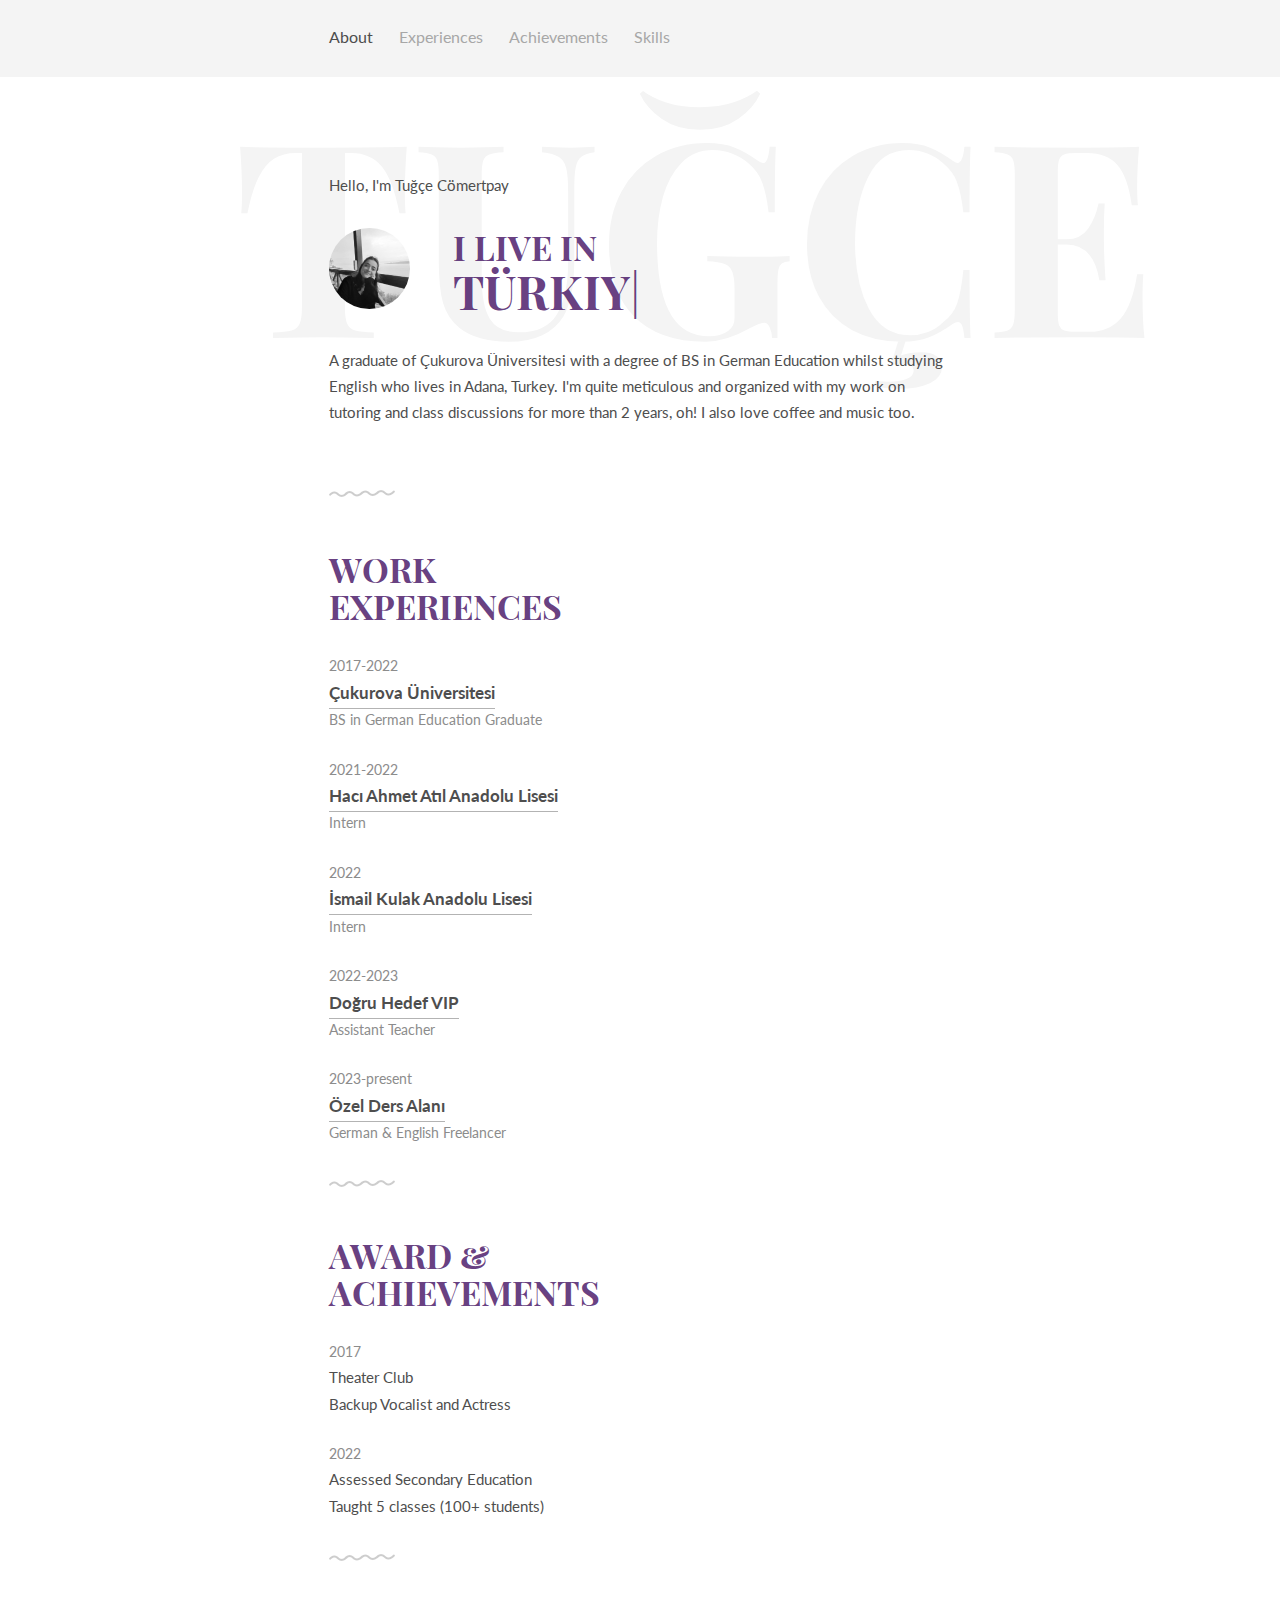
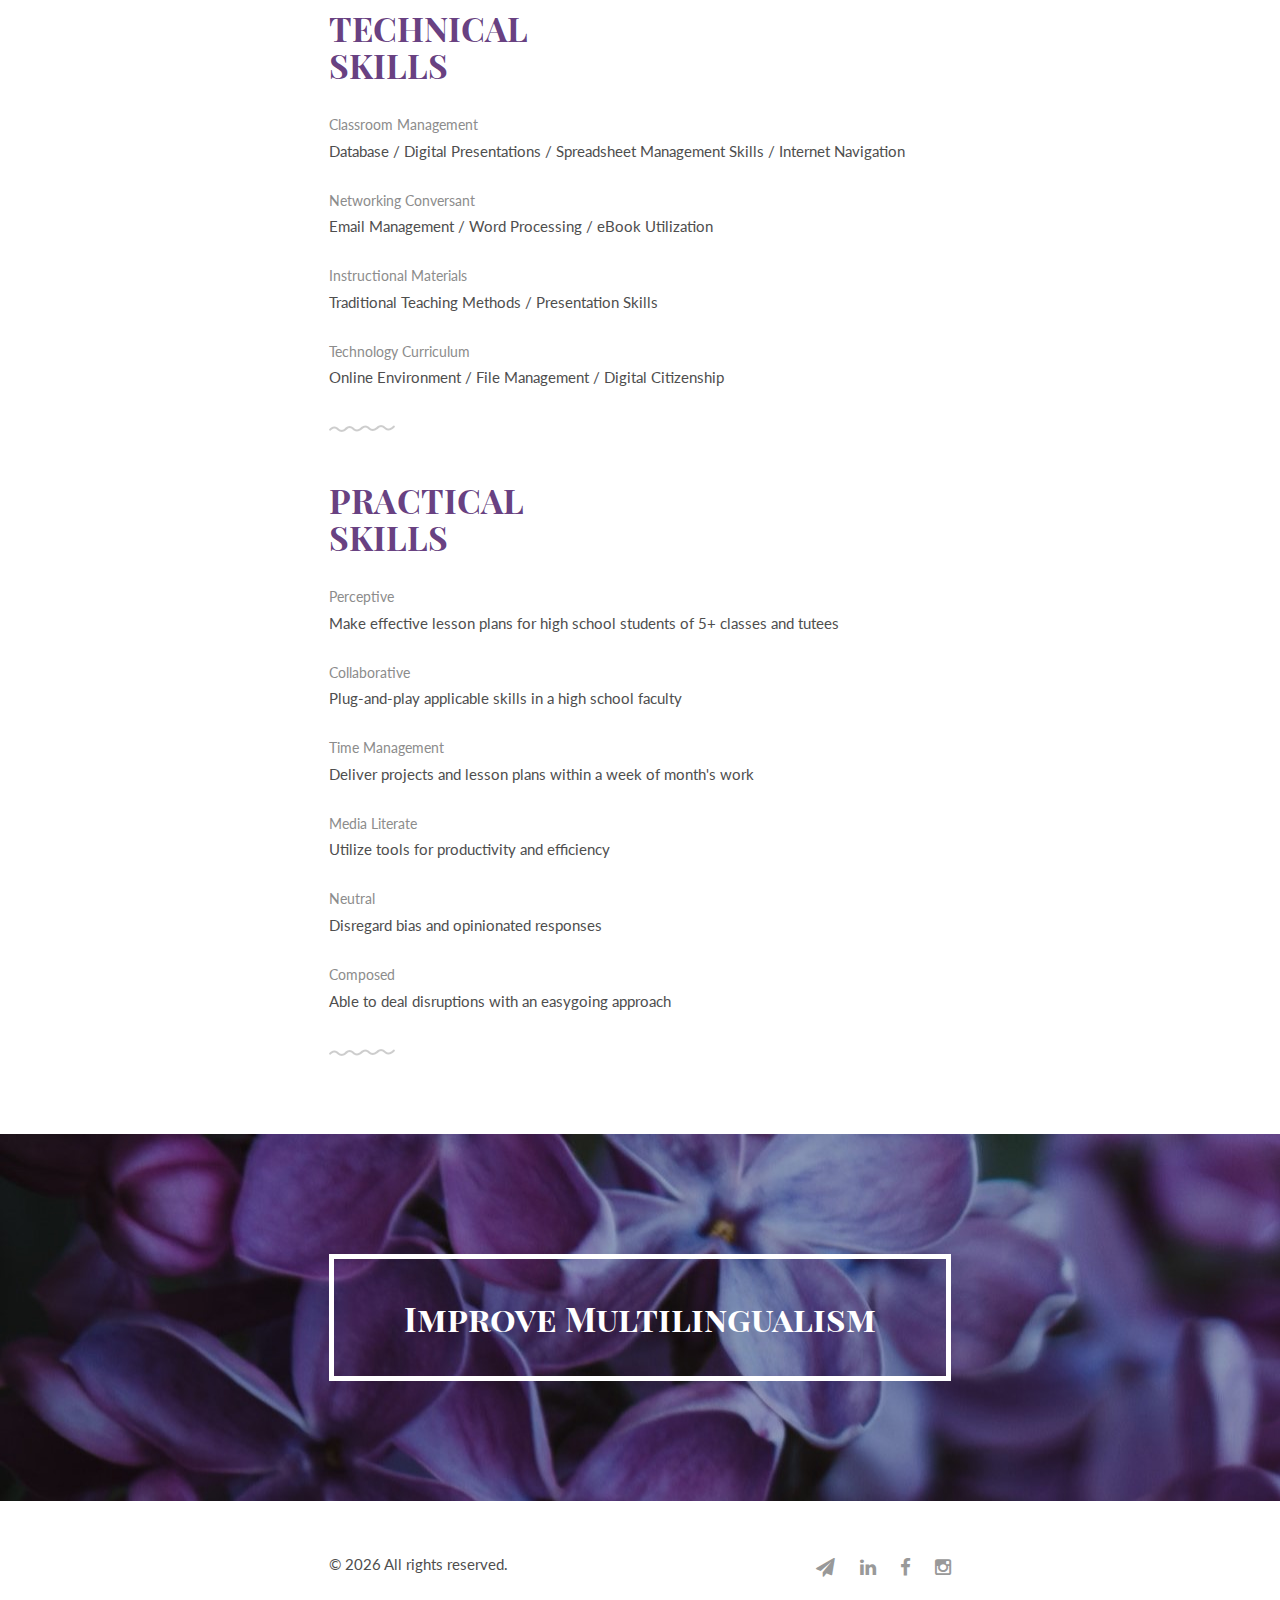
==== commit 291beaf0: "update link" ====
--- a/index.html
+++ b/index.html
@@ -174,7 +174,7 @@
 				<div class="unit-50">
 					<ul class="social list-flat right">
 						<li><a href="mailto:tugce.cmrtpy1@gmail.com "><i class="fa fa-send"></i></a></li>
-						<li><a href="#"><i class="fa fa-linkedin"></i></a></li>
+						<li><a href="https://www.linkedin.com/in/tu%C4%9F%C3%A7e-c%C3%B6mertpay-103822248/"><i class="fa fa-linkedin"></i></a></li>
 						<li><a href="https://www.facebook.com/profile.php?id=100090479444644"><i class="fa fa-facebook"></i></a></li>
 						<li><a href="https://www.instagram.com/tugce.cmrtpay/"><i class="fa fa-instagram"></i></a></li>
 					</ul>
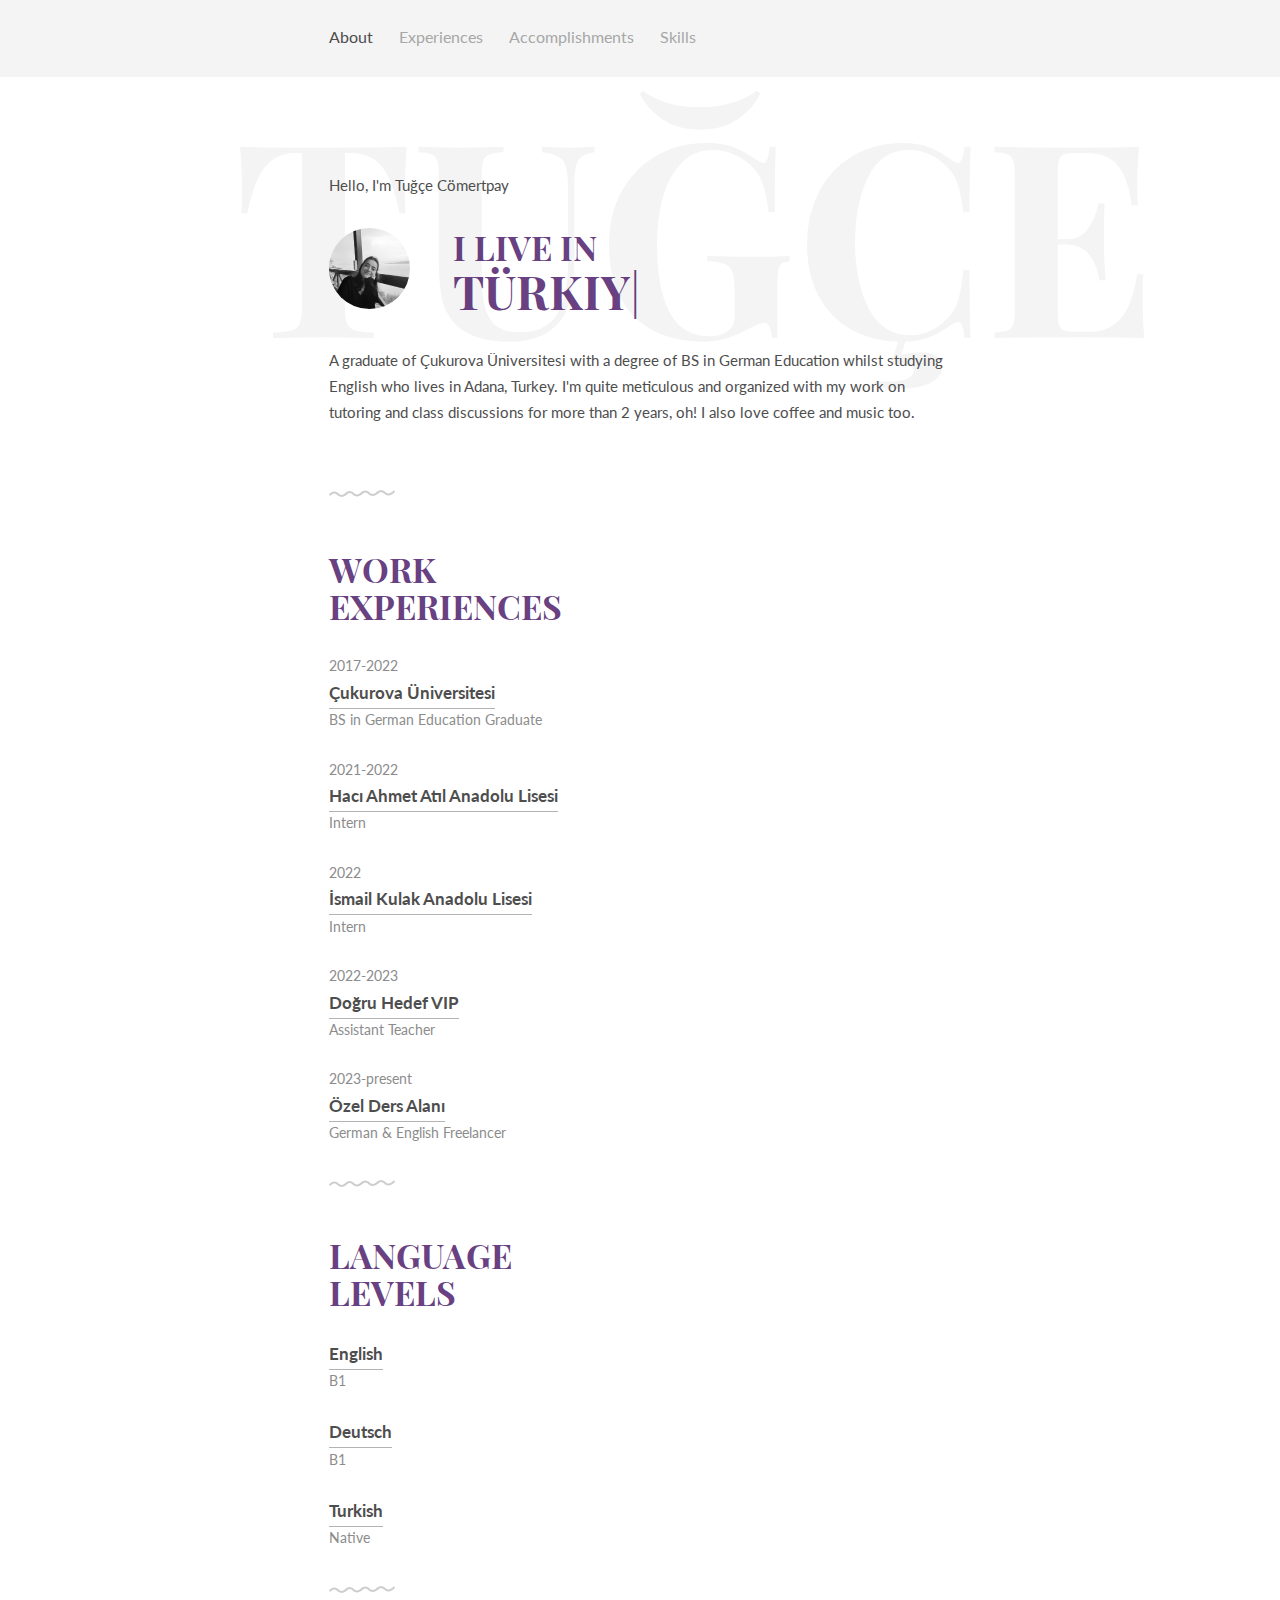
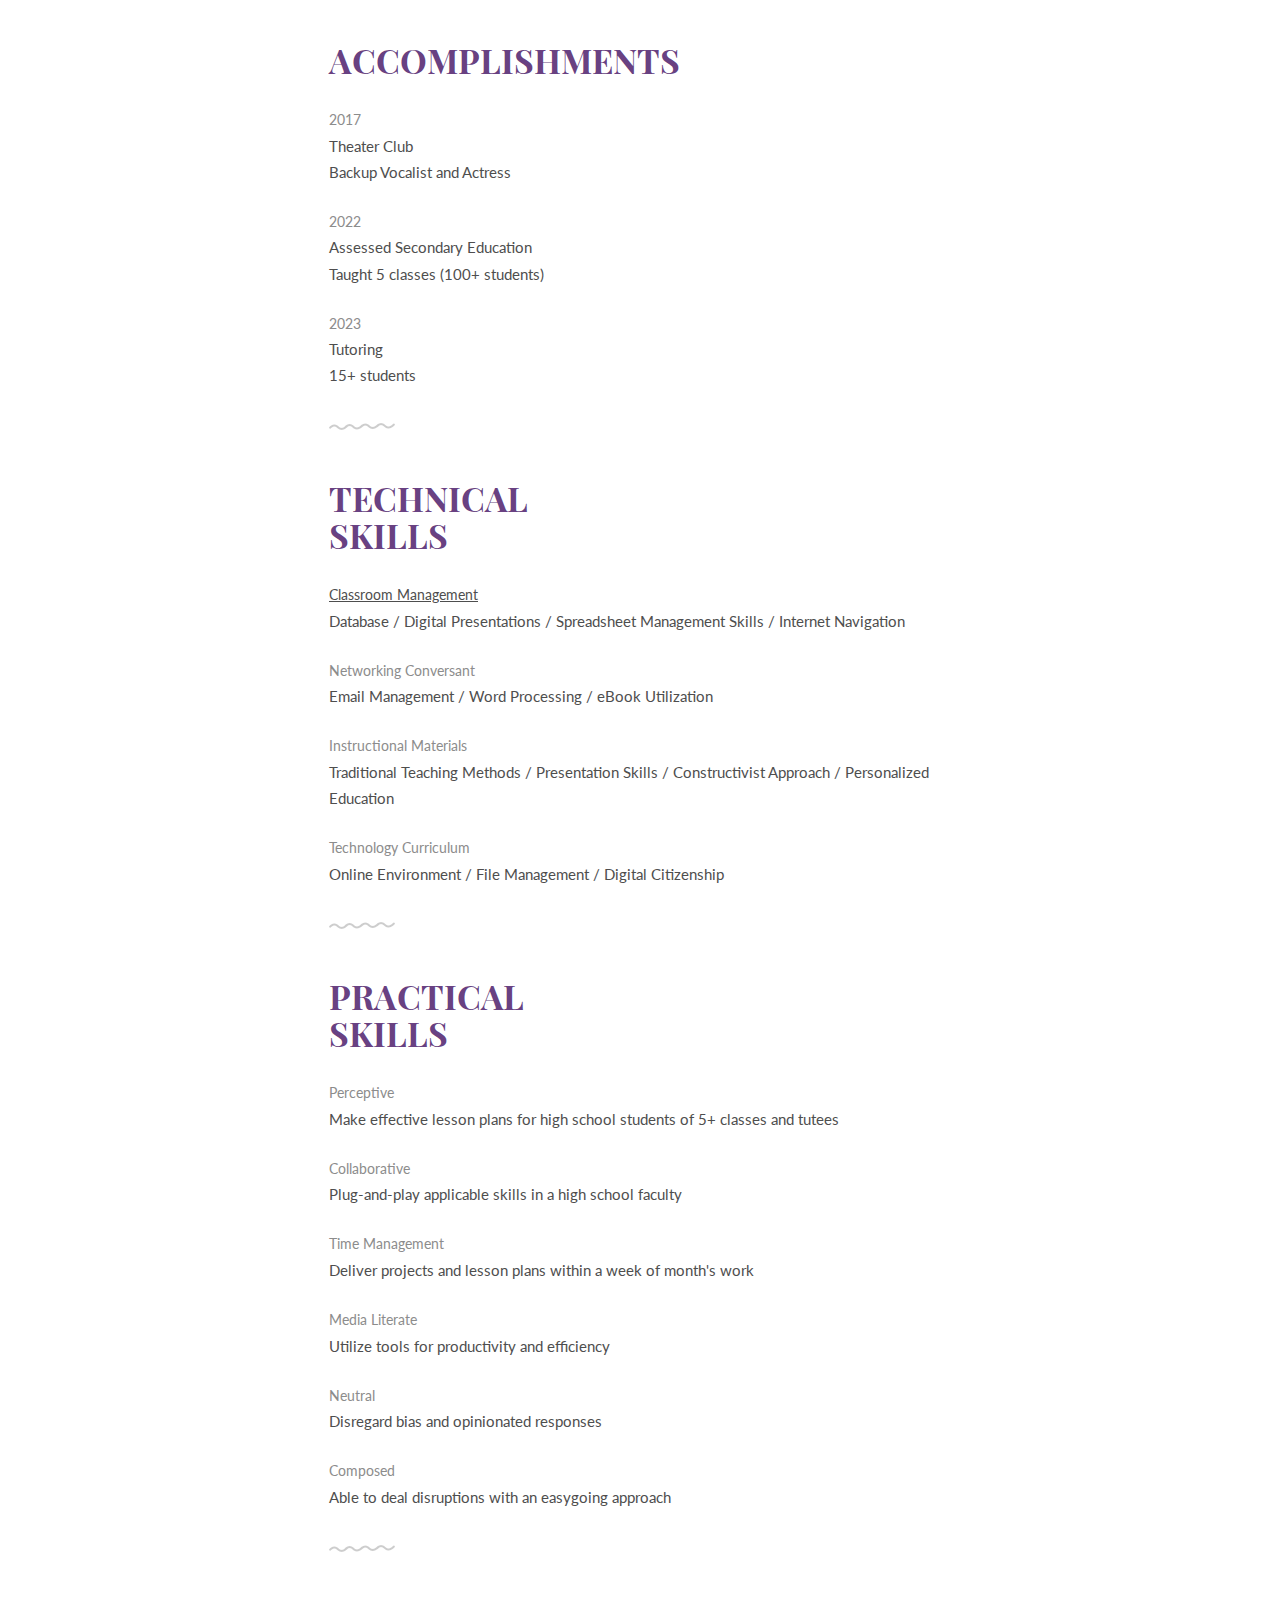
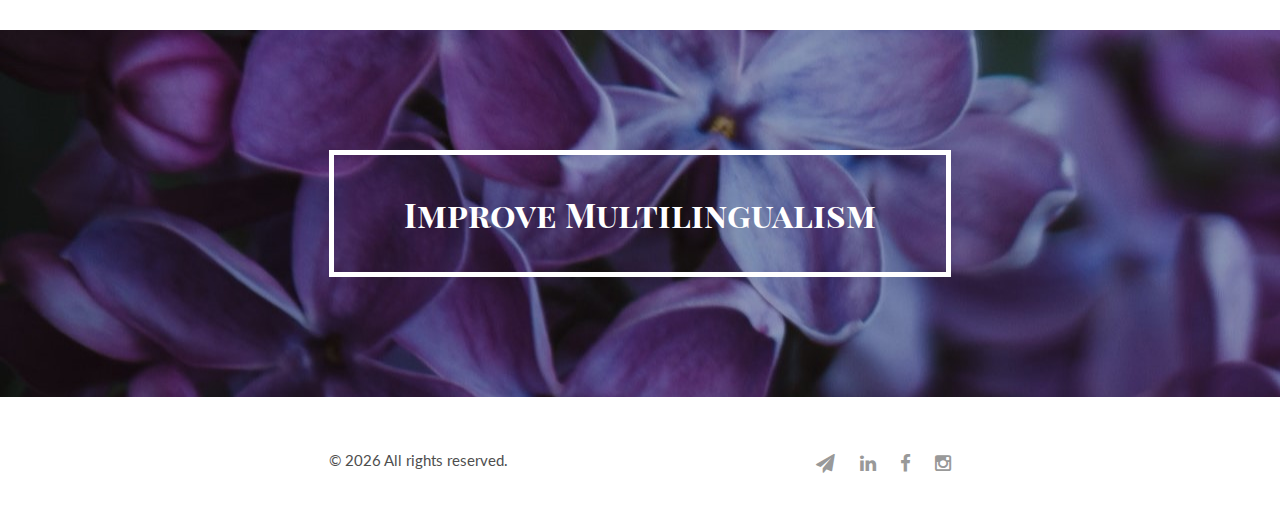
==== commit 262bcec9: "fixed translation" ====
--- a/index.html
+++ b/index.html
@@ -32,7 +32,7 @@
 					<ul>
 						<li class="active"><a href="#about">About</a></li>
 						<li><a href="#experiences">Experiences</a></li>
-						<li><a href="#achievements">Achievements</a></li>
+						<li><a href="#achievements">Accomplishments</a></li>
 						<li><a href="#skills">Skills</a></li>
 					</ul>
 				</nav>
@@ -55,7 +55,6 @@
 					who lives in Adana, Turkey. I'm quite meticulous and organized with my work on tutoring and class discussions for more than 2 years, oh! I also love coffee
 					and music too.
 				</p>
-				<div id="google_translate_element"></div>
 			</div>
 		</div>
 	</div>
@@ -90,10 +89,26 @@
 			</ul>
 		</div>
 	</div>
-
+	<div class="work section second" id="experiences">
+		<div class="container">
+			<h1 class="color-container">Language<br>Levels</h1>
+			<ul class="work-list">
+				<li><a href="#0">English</a></li>
+				<li>B1</li>
+			</ul>
+			<ul class="work-list">
+				<li><a href="#0">Deutsch</a></li>
+				<li>B1</li>
+			</ul>
+			<ul class="work-list">
+				<li><a href="./tr/index.html">Turkish</a></li>
+				<li>Native</li>
+			</ul>
+		</div>
+	</div>
 	<div class="award section second" id="achievements">
 		<div class="container">
-			<h1 class="color-container">Award &amp;<br>Achievements</h1>
+			<h1 class="color-container">Accomplishments</h1>
 			<ul class="award-list list-flat">
 				<li>2017</li>
 				<li>Theater Club</li>
@@ -104,6 +119,11 @@
 				<li>Assessed Secondary Education</li>
 				<li>Taught 5 classes (100+ students)</li>
 			</ul>
+			<ul class="award-list list-flat">
+				<li>2023</li>
+				<li>Tutoring</li>
+				<li>15+ students</li>
+			</ul>
 		</div>
 	</div>
 
@@ -111,7 +131,7 @@
 		<div class="container">
 			<h1 class="color-container">Technical<br>Skills</h1>
 			<ul class="skill-list list-flat">
-				<li>Classroom Management</li>
+				<li><a href="https://wordwall.net/tr/teacher/11180519/tugcecmrtpy1" target="_blank">Classroom Management</a></li>
 				<li>Database / Digital Presentations / Spreadsheet Management Skills / Internet Navigation</li>
 			</ul>
 			<ul class="skill-list list-flat">
@@ -120,7 +140,7 @@
 			</ul>
 			<ul class="skill-list list-flat">
 				<li>Instructional Materials</li>
-				<li>Traditional Teaching Methods / Presentation Skills</li>
+				<li>Traditional Teaching Methods / Presentation Skills / Constructivist Approach / Personalized Education</li>
 			</ul>
 			<ul class="skill-list list-flat">
 				<li>Technology Curriculum</li>
@@ -182,13 +202,6 @@
 			</div>
 		</div>
 	</footer>
-
-	<script defer>
-		function googleTranslateElementInit() {
-		  new google.translate.TranslateElement({pageLanguage: 'en', autoDisplay: 'true', includedLanguages:'tr,en,de,tl'}, 'google_translate_element');
-		}
-	</script>
-	<script src="//translate.google.com/translate_a/element.js?cb=googleTranslateElementInit" defer></script>
 	<script src="js/jquery.min.js"></script>
 	<script src="js/typed.min.js"></script>
 	<script src="js/kube.min.js"></script>
@@ -196,7 +209,7 @@
 	<script>
 		function newTyped() { } $(function () {
 			$("#typed").typed({
-				strings: ["Türkiye", "Germany", "Philippines", 'My Condo', 'Coffee Shops', 'My Phone'],
+				strings: ['Türkiye', 'Germany', 'Philippines', 'My Condo', 'Coffee Shops', 'My Phone'],
 				typeSpeed: 90, backDelay: 700, contentType: "html", loop: !0, resetCallback: function () { newTyped() }
 			}), $(".reset").click(function () { $("#typed").typed("reset") })
 		});
--- a/css/custom.min.css
+++ b/css/custom.min.css
@@ -13,48 +13,6 @@
 
 ::-webkit-scrollbar-thumb:hover {
     background: #3f0d5fce;
-}
-
-/*hide google translate link | logo | banner-frame */
-.goog-logo-link,
-.gskiptranslate,
-.goog-te-gadget span,
-#goog-gt-tt,
-.goog-te-balloon-frame,
-div#goog-gt- {
-    display: none !important;
-}
-
-body > .skiptranslate {
-    display: none;
-}
-
-.goog-te-gadget {
-    color: transparent !important;
-    user-select: none;
-}
-
-.goog-text-highlight {
-    background: none !important;
-    box-shadow: none !important;
-}
-
-/*google translate Dropdown */
-#google_translate_element select {
-    background-color: #f7f7f7;
-    border: none;
-    border-radius: 5px;
-    padding: 7px 15px;
-    font-family: "Lato", Arial, sans-serif;
-    font-size: 15px;
-    color: #4e4e4e;
-    border-color: #fff;
-    transition: 0.3s ease-in-out;
-}
-
-#google_translate_element select:focus {
-    color: #4e4e4e;
-    background-color: #ebebeb;
 }
 
 h1,
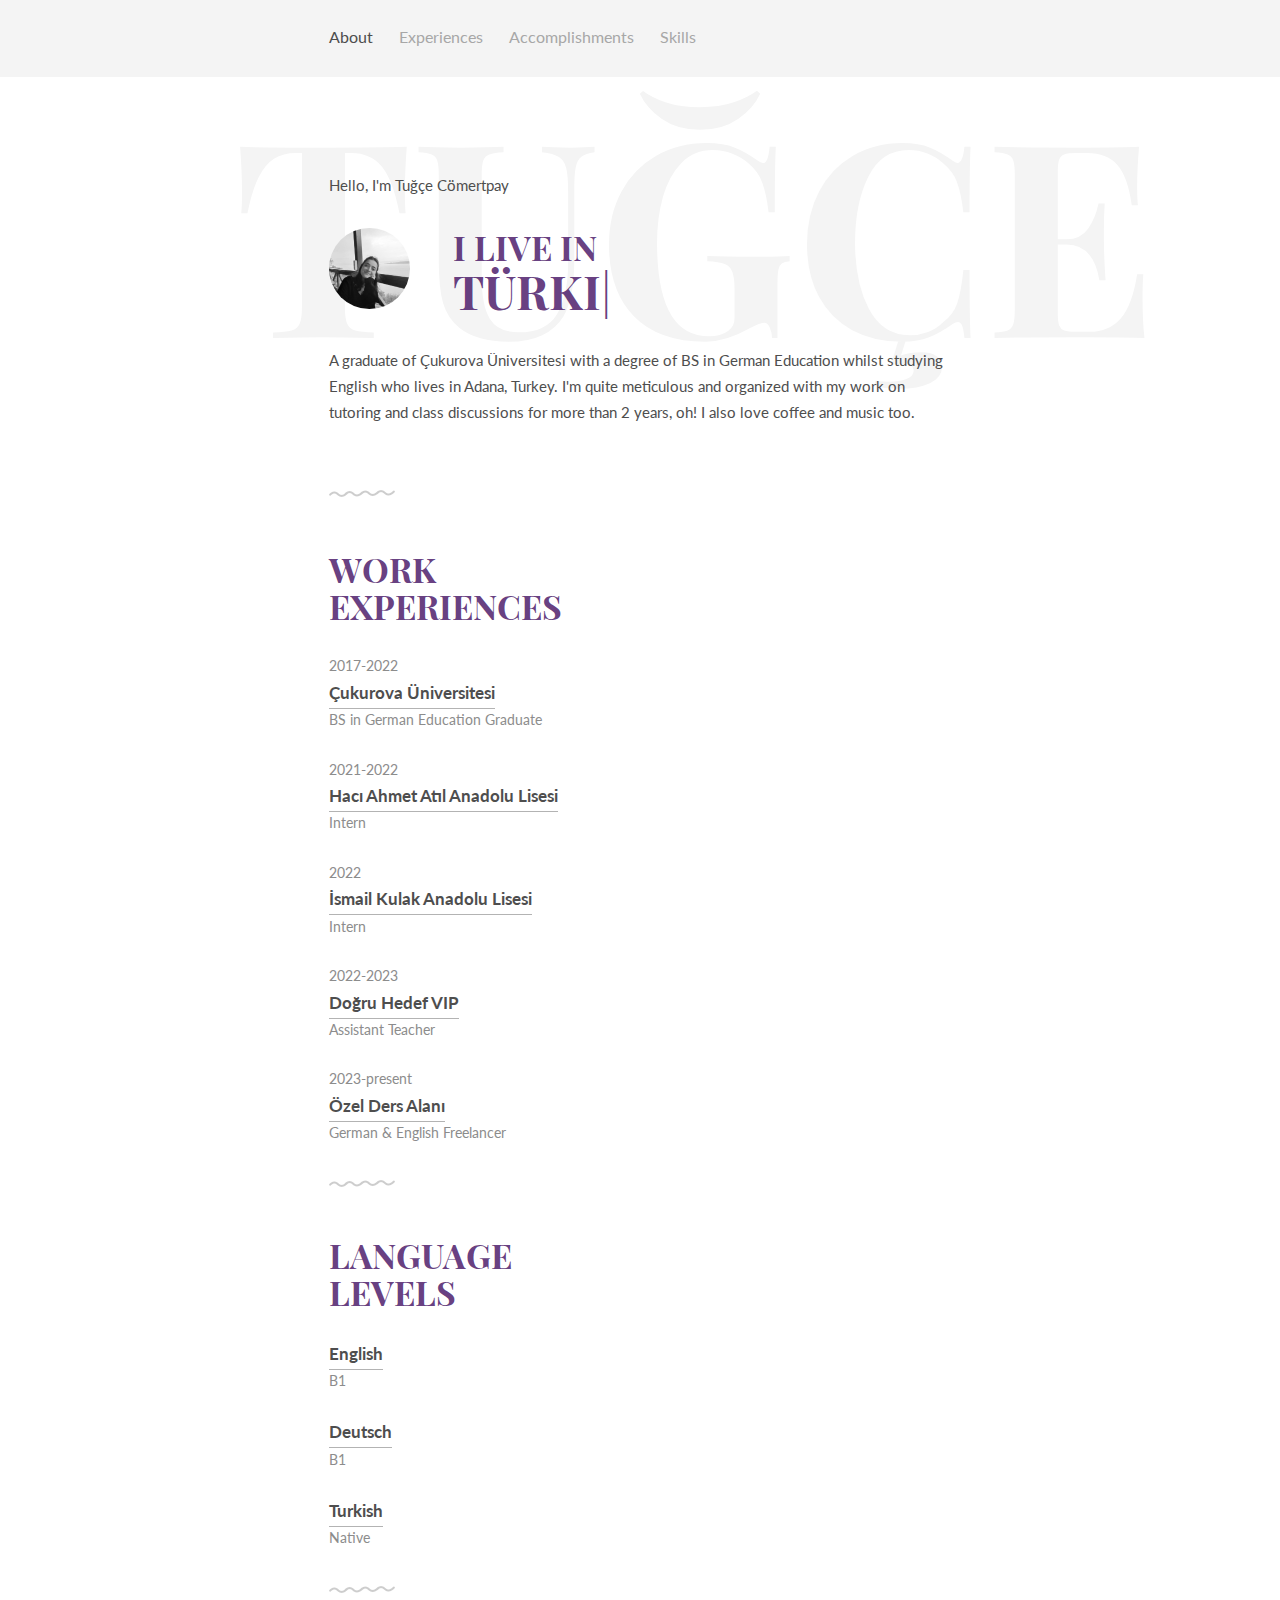
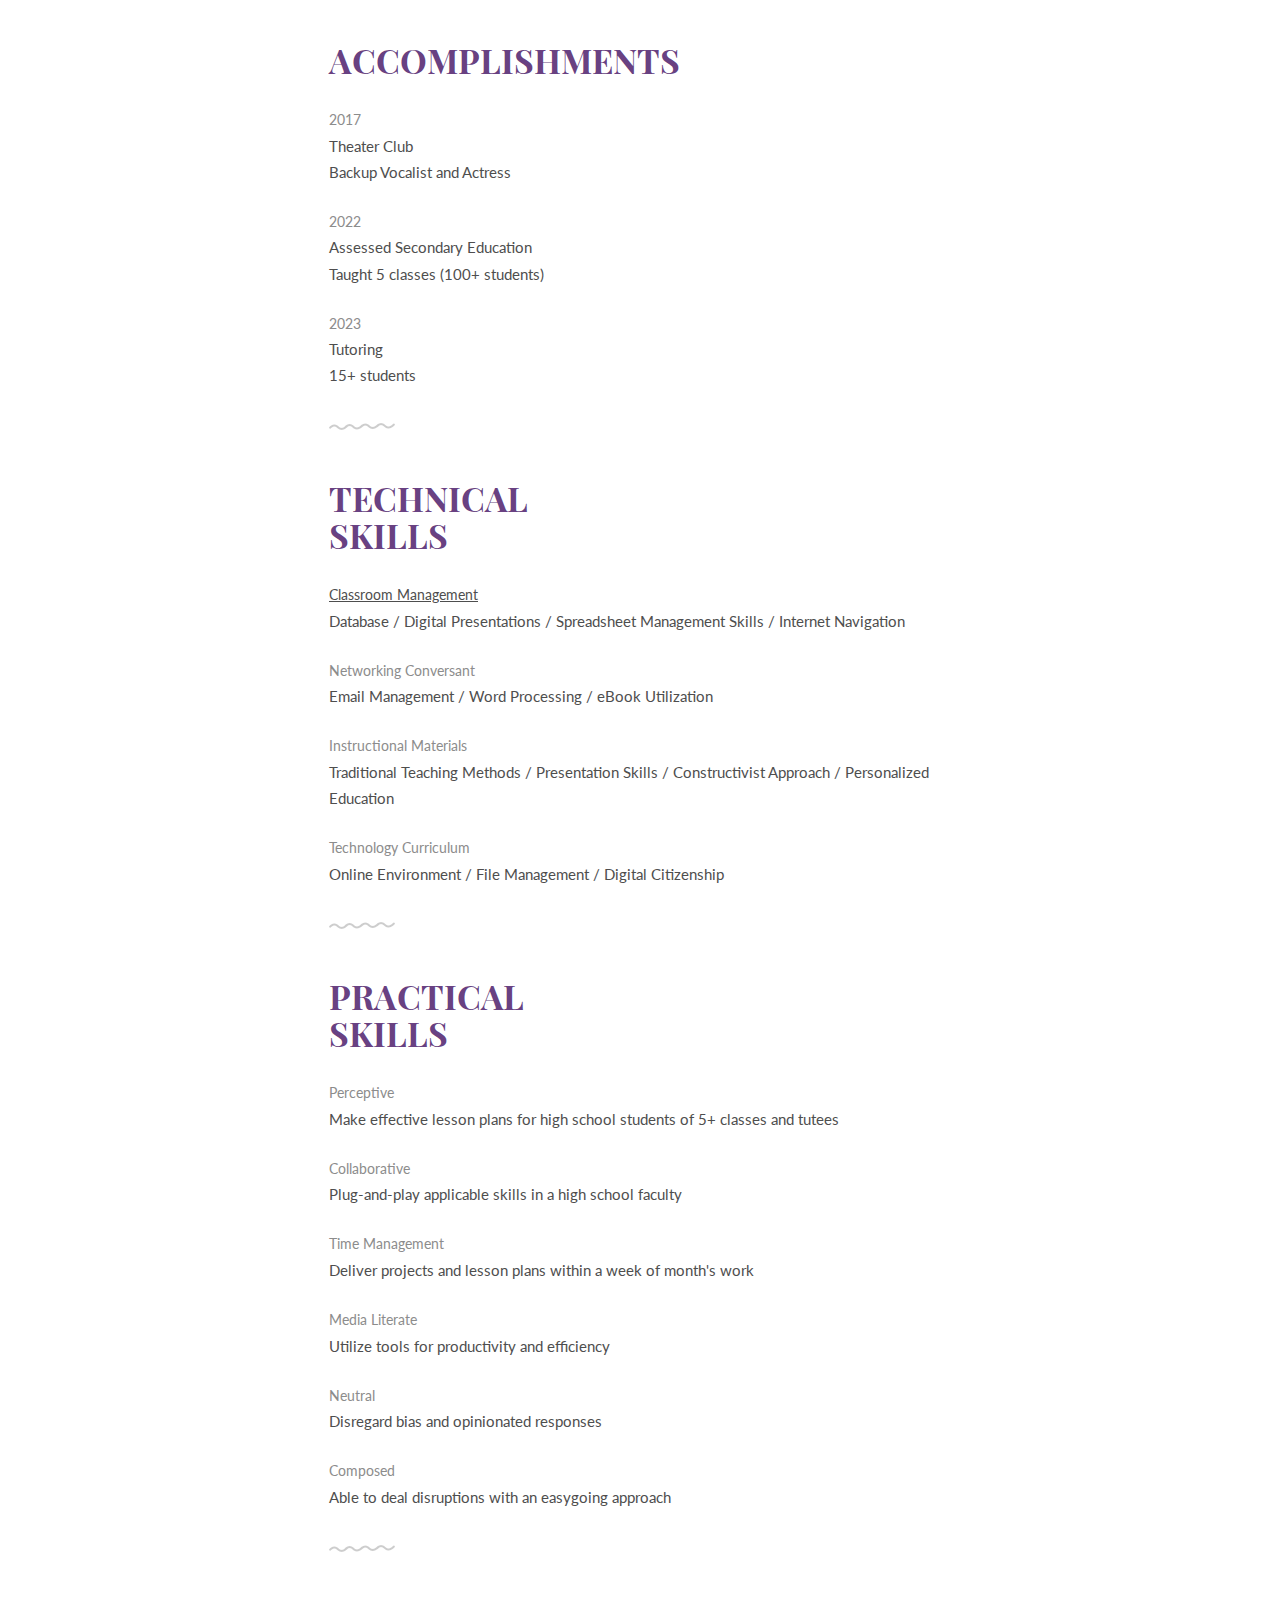
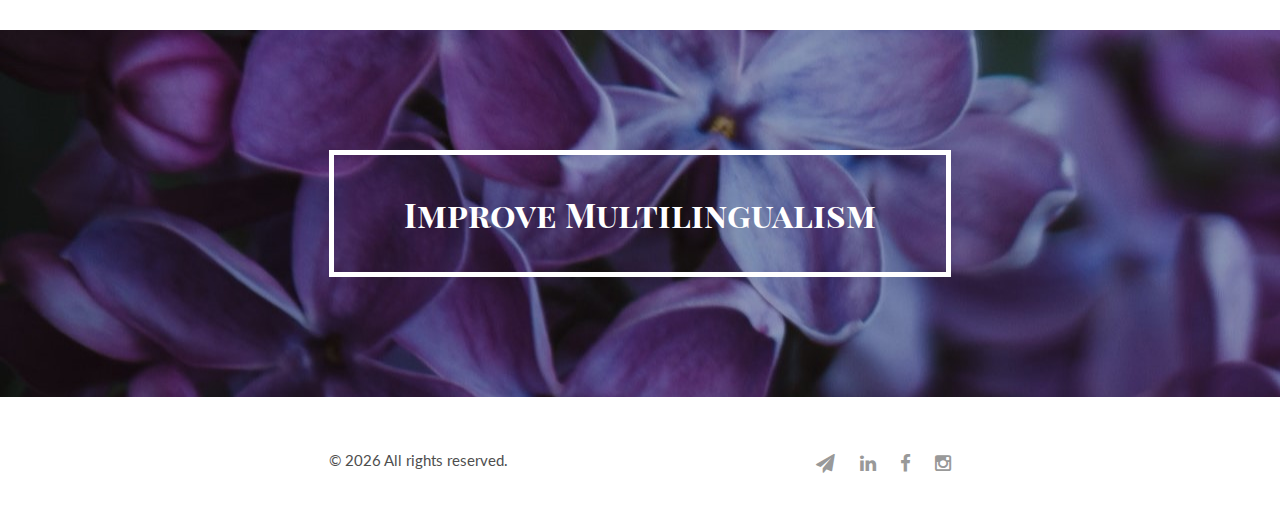
==== commit 6f959de6: "added deutsch" ====
--- a/index.html
+++ b/index.html
@@ -97,7 +97,7 @@
 				<li>B1</li>
 			</ul>
 			<ul class="work-list">
-				<li><a href="#0">Deutsch</a></li>
+				<li><a href="./de/index.html">Deutsch</a></li>
 				<li>B1</li>
 			</ul>
 			<ul class="work-list">
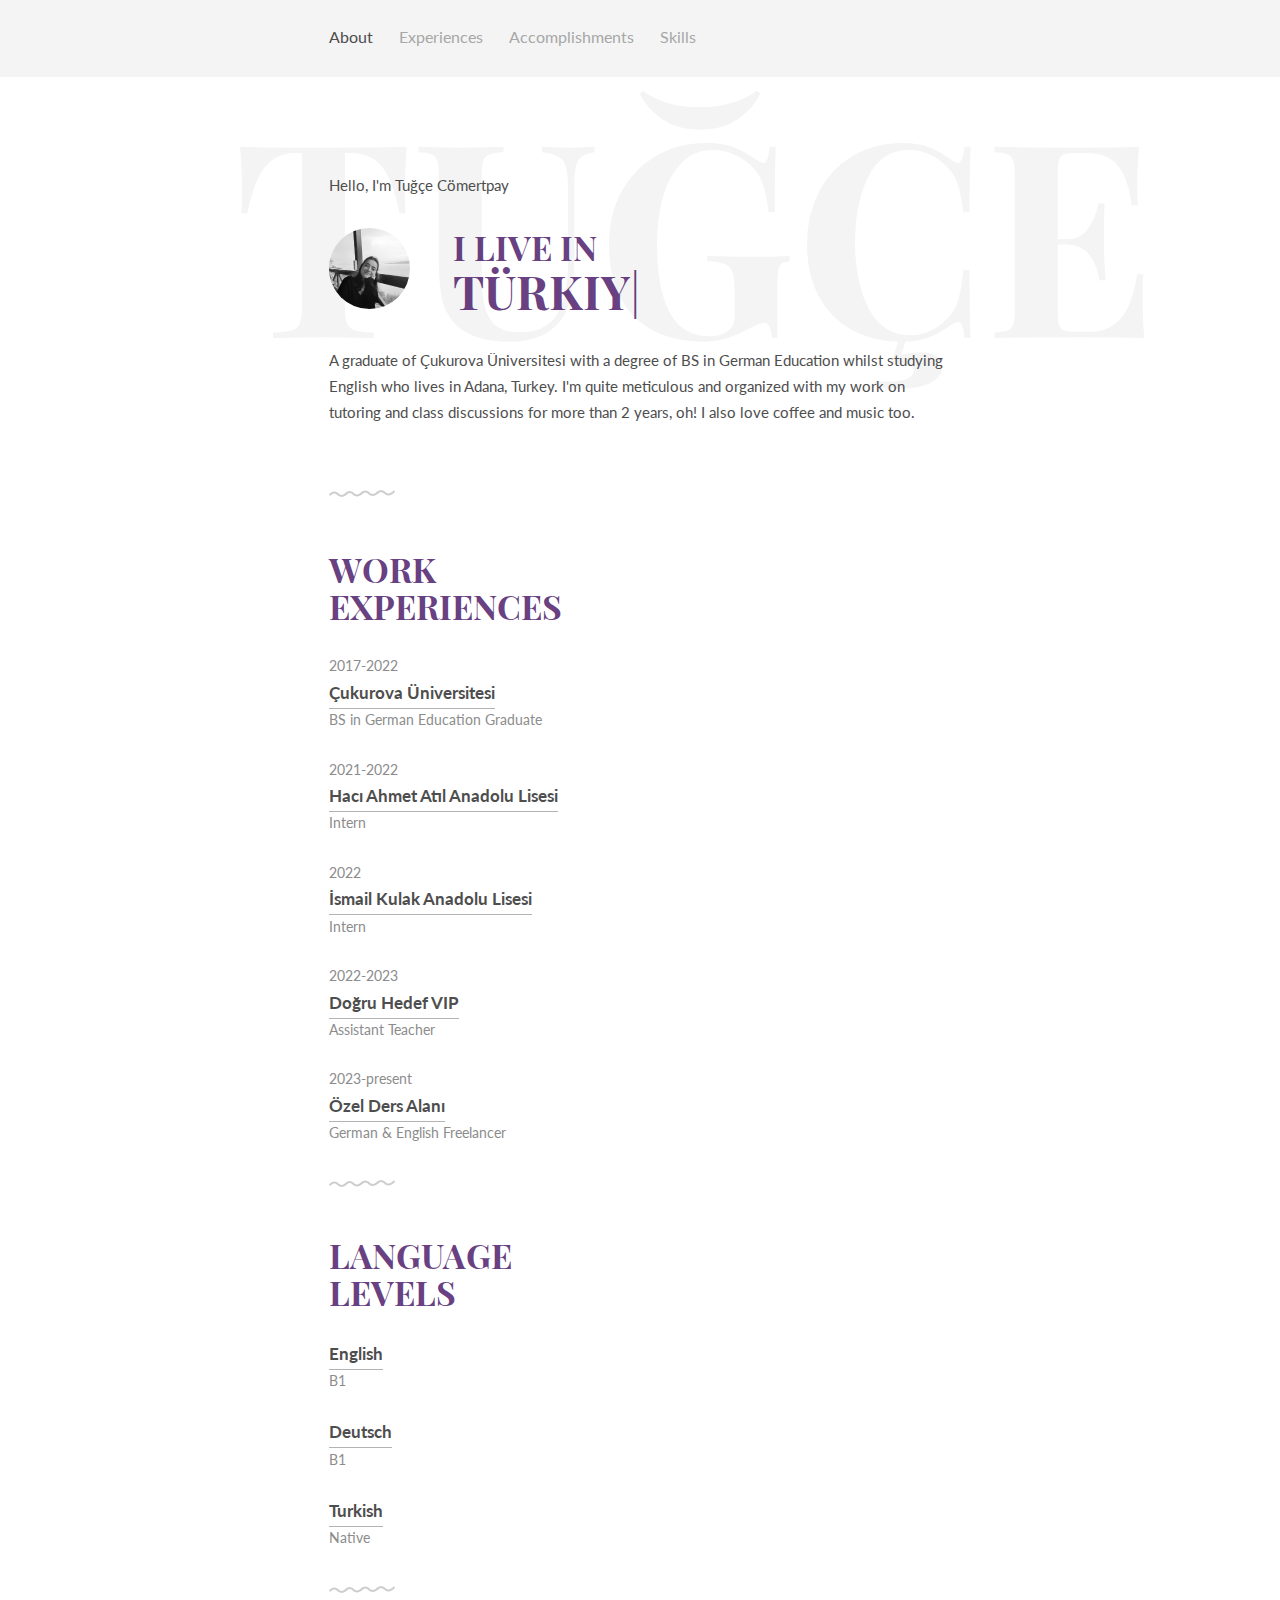
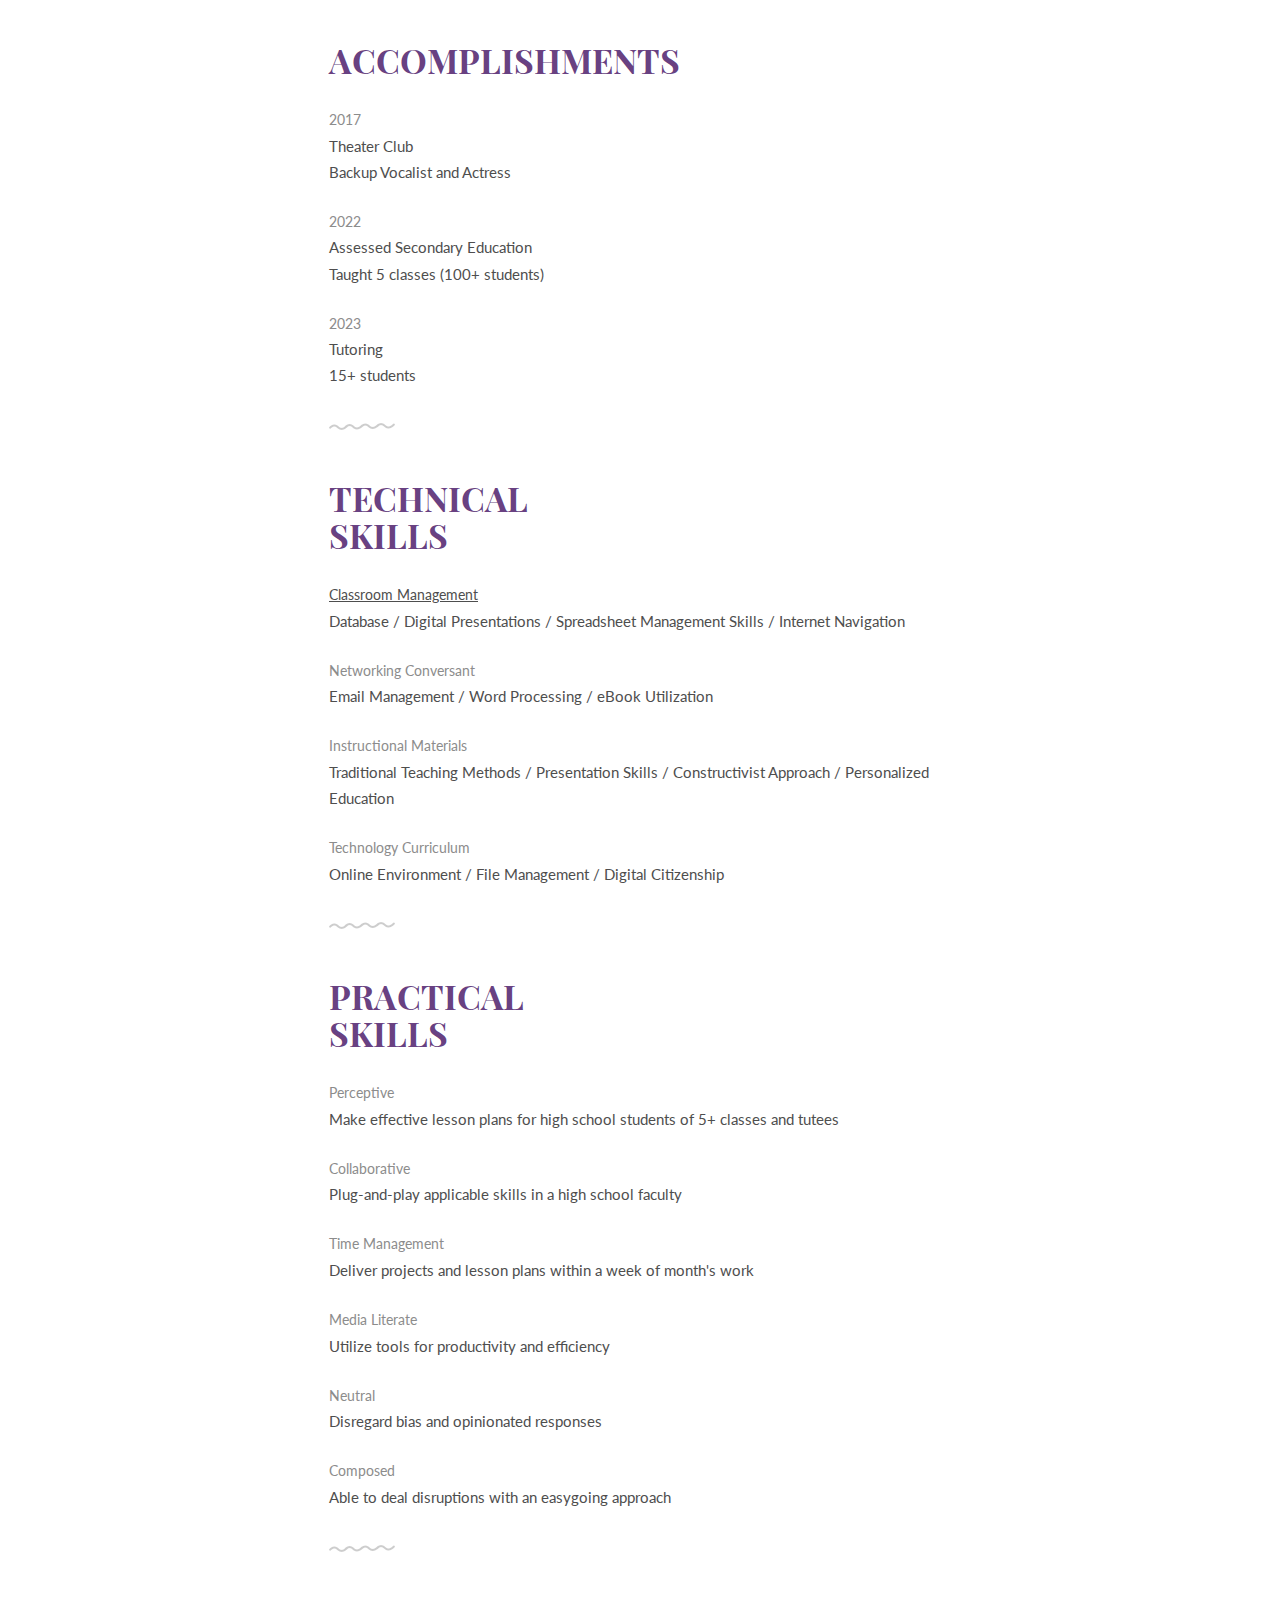
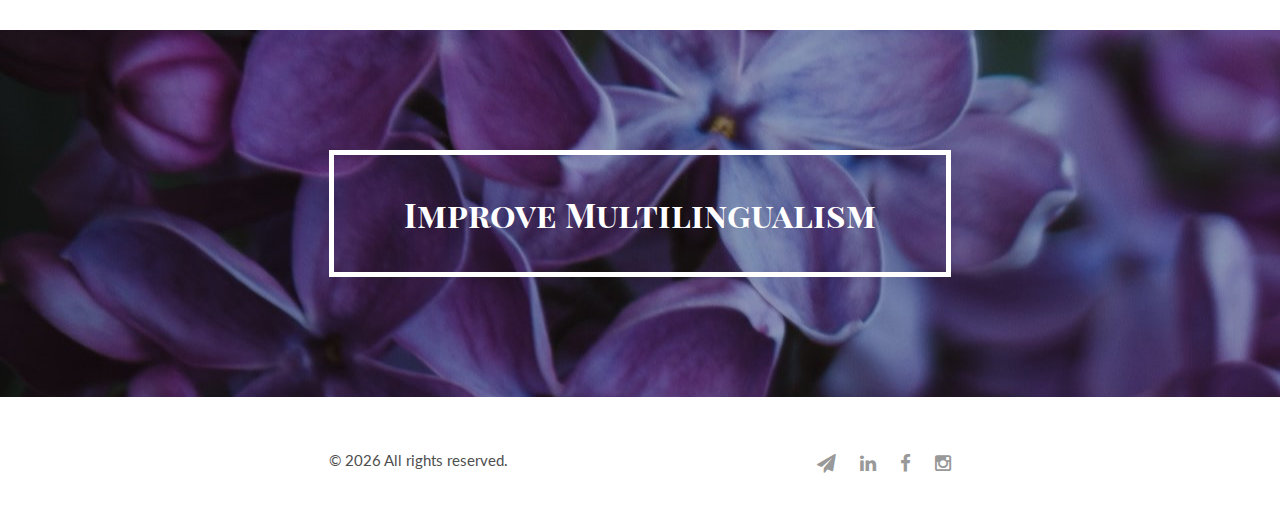
==== commit 8e2ebeab: "update indents" ====
--- a/index.html
+++ b/index.html
@@ -4,19 +4,19 @@
 <head>
 	<title>Cömertpay's</title>
 	<meta charset="utf-8" />
-	<meta name="viewport" content="width=device-width, initial-scale=1">
-	<meta name="author" content="Tuğçe Cömertpay">
-	<meta name="googlebot">
-	<meta name="viewport" content="width=device-width, initial-scale=1"/>
+	<meta name="viewport" content="width=device-width, initial-scale=1" />
+	<meta name="author" content="Tuğçe Cömertpay" />
+	<meta name="googlebot" />
+	<meta name="viewport" content="width=device-width, initial-scale=1" />
 	<link rel="stylesheet" href="css/kube.min.css" />
 	<link rel="stylesheet" href="css/font-awesome.min.css" />
 	<link rel="stylesheet" href="css/custom.min.css" />
 	<link rel="shortcut icon" href="img/favicon.svg" />
-	<link href='https://fonts.googleapis.com/css?family=Playfair+Display+SC:700' rel='stylesheet' type='text/css'>
-	<link href='https://fonts.googleapis.com/css?family=Lato:400,700' rel='stylesheet' type='text/css'>
+	<link href="https://fonts.googleapis.com/css?family=Playfair+Display+SC:700" rel="stylesheet" type="text/css" />
+	<link href="https://fonts.googleapis.com/css?family=Lato:400,700" rel="stylesheet" type="text/css" />
 	<style>
 		.intro h1:before {
-			content: 'TUĞÇE';
+			content: "TUĞÇE";
 		}
 	</style>
 </head>
@@ -45,15 +45,19 @@
 			<p>Hello, I'm Tuğçe Cömertpay</p>
 			<div class="units-row units-split wrap">
 				<div class="unit-20">
-					<img src="img/tugce.jpg" alt="Avatar">
+					<img src="img/tugce.jpg" alt="Avatar" />
 				</div>
 				<div class="unit-80">
-					<h1 class="color-container">I live in<br><span id="typed" translate="no"></span></h1>
+					<h1 class="color-container">
+						I live in<br /><span id="typed" translate="no"></span>
+					</h1>
 				</div>
 				<p>
-					A graduate of Çukurova Üniversitesi with a degree of BS in German Education whilst studying English
-					who lives in Adana, Turkey. I'm quite meticulous and organized with my work on tutoring and class discussions for more than 2 years, oh! I also love coffee
-					and music too.
+					A graduate of Çukurova Üniversitesi with a degree of BS in German
+					Education whilst studying English who lives in Adana, Turkey. I'm
+					quite meticulous and organized with my work on tutoring and class
+					discussions for more than 2 years, oh! I also love coffee and music
+					too.
 				</p>
 			</div>
 		</div>
@@ -61,37 +65,47 @@
 
 	<div class="work section second" id="experiences">
 		<div class="container">
-			<h1 class="color-container">Work<br>Experiences</h1>
+			<h1 class="color-container">Work<br />Experiences</h1>
 			<ul class="work-list">
 				<li>2017-2022</li>
-				<li><a href="https://www.cu.edu.tr/" target="_blank">Çukurova Üniversitesi</a></li>
+				<li>
+					<a href="https://www.cu.edu.tr/" target="_blank">Çukurova Üniversitesi</a>
+				</li>
 				<li>BS in German Education Graduate</li>
 			</ul>
 			<ul class="work-list">
 				<li>2021-2022</li>
-				<li><a href="https://adanahaal.meb.k12.tr/" target="_blank">Hacı Ahmet Atıl Anadolu Lisesi</a></li>
+				<li>
+					<a href="https://adanahaal.meb.k12.tr/" target="_blank">Hacı Ahmet Atıl Anadolu Lisesi</a>
+				</li>
 				<li>Intern</li>
 			</ul>
 			<ul class="work-list">
 				<li>2022</li>
-				<li><a href="https://ismailkulakal.meb.k12.tr/" target="_blank">İsmail Kulak Anadolu Lisesi</a></li>
+				<li>
+					<a href="https://ismailkulakal.meb.k12.tr/" target="_blank">İsmail Kulak Anadolu Lisesi</a>
+				</li>
 				<li>Intern</li>
 			</ul>
 			<ul class="work-list">
 				<li>2022-2023</li>
-				<li><a href="https://dogru-hedef-vp.business.site/" target="_blank">Doğru Hedef VIP</a></li>
+				<li>
+					<a href="https://dogru-hedef-vp.business.site/" target="_blank">Doğru Hedef VIP</a>
+				</li>
 				<li>Assistant Teacher</li>
 			</ul>
 			<ul class="work-list">
 				<li>2023-present</li>
-				<li><a href="https://www.ozeldersalani.com/tugcecmrtpy">Özel Ders Alanı</a></li>
+				<li>
+					<a href="https://www.ozeldersalani.com/tugcecmrtpy">Özel Ders Alanı</a>
+				</li>
 				<li>German &amp; English Freelancer</li>
 			</ul>
 		</div>
 	</div>
 	<div class="work section second" id="experiences">
 		<div class="container">
-			<h1 class="color-container">Language<br>Levels</h1>
+			<h1 class="color-container">Language<br />Levels</h1>
 			<ul class="work-list">
 				<li><a href="#0">English</a></li>
 				<li>B1</li>
@@ -129,10 +143,16 @@
 
 	<div class="skills section second" id="skills">
 		<div class="container">
-			<h1 class="color-container">Technical<br>Skills</h1>
-			<ul class="skill-list list-flat">
-				<li><a href="https://wordwall.net/tr/teacher/11180519/tugcecmrtpy1" target="_blank">Classroom Management</a></li>
-				<li>Database / Digital Presentations / Spreadsheet Management Skills / Internet Navigation</li>
+			<h1 class="color-container">Technical<br />Skills</h1>
+			<ul class="skill-list list-flat">
+				<li>
+					<a href="https://wordwall.net/tr/teacher/11180519/tugcecmrtpy1" target="_blank">Classroom
+						Management</a>
+				</li>
+				<li>
+					Database / Digital Presentations / Spreadsheet Management Skills /
+					Internet Navigation
+				</li>
 			</ul>
 			<ul class="skill-list list-flat">
 				<li>Networking Conversant</li>
@@ -140,7 +160,10 @@
 			</ul>
 			<ul class="skill-list list-flat">
 				<li>Instructional Materials</li>
-				<li>Traditional Teaching Methods / Presentation Skills / Constructivist Approach / Personalized Education</li>
+				<li>
+					Traditional Teaching Methods / Presentation Skills / Constructivist
+					Approach / Personalized Education
+				</li>
 			</ul>
 			<ul class="skill-list list-flat">
 				<li>Technology Curriculum</li>
@@ -151,10 +174,13 @@
 
 	<div class="skills section second" id="skills">
 		<div class="container">
-			<h1 class="color-container">Practical<br>Skills</h1>
+			<h1 class="color-container">Practical<br />Skills</h1>
 			<ul class="skill-list list-flat">
 				<li>Perceptive</li>
-				<li>Make effective lesson plans for high school students of 5+ classes and tutees</li>
+				<li>
+					Make effective lesson plans for high school students of 5+ classes
+					and tutees
+				</li>
 			</ul>
 			<ul class="skill-list list-flat">
 				<li>Collaborative</li>
@@ -162,7 +188,9 @@
 			</ul>
 			<ul class="skill-list list-flat">
 				<li>Time Management</li>
-				<li>Deliver projects and lesson plans within a week of month's work</li>
+				<li>
+					Deliver projects and lesson plans within a week of month's work
+				</li>
 			</ul>
 			<ul class="skill-list list-flat">
 				<li>Media Literate</li>
@@ -189,14 +217,30 @@
 		<div class="container">
 			<div class="units-row">
 				<div class="unit-50">
-					<p>© <script>document.write(new Date().getFullYear())</script> All rights reserved.</p>
+					<p>
+						©
+						<script>
+							document.write(new Date().getFullYear());
+						</script>
+						All rights reserved.
+					</p>
 				</div>
 				<div class="unit-50">
 					<ul class="social list-flat right">
-						<li><a href="mailto:tugce.cmrtpy1@gmail.com "><i class="fa fa-send"></i></a></li>
-						<li><a href="https://www.linkedin.com/in/tu%C4%9F%C3%A7e-c%C3%B6mertpay-103822248/"><i class="fa fa-linkedin"></i></a></li>
-						<li><a href="https://www.facebook.com/profile.php?id=100090479444644"><i class="fa fa-facebook"></i></a></li>
-						<li><a href="https://www.instagram.com/tugce.cmrtpay/"><i class="fa fa-instagram"></i></a></li>
+						<li>
+							<a href="mailto:tugce.cmrtpy1@gmail.com "><i class="fa fa-send"></i></a>
+						</li>
+						<li>
+							<a href="https://www.linkedin.com/in/tu%C4%9F%C3%A7e-c%C3%B6mertpay-103822248/"><i
+									class="fa fa-linkedin"></i></a>
+						</li>
+						<li>
+							<a href="https://www.facebook.com/profile.php?id=100090479444644"><i
+									class="fa fa-facebook"></i></a>
+						</li>
+						<li>
+							<a href="https://www.instagram.com/tugce.cmrtpay/"><i class="fa fa-instagram"></i></a>
+						</li>
 					</ul>
 				</div>
 			</div>
@@ -207,13 +251,30 @@
 	<script src="js/kube.min.js"></script>
 	<script src="js/site.js"></script>
 	<script>
-		function newTyped() { } $(function () {
+		function newTyped() { }
+		$(function () {
 			$("#typed").typed({
-				strings: ['Türkiye', 'Germany', 'Philippines', 'My Condo', 'Coffee Shops', 'My Phone'],
-				typeSpeed: 90, backDelay: 700, contentType: "html", loop: !0, resetCallback: function () { newTyped() }
-			}), $(".reset").click(function () { $("#typed").typed("reset") })
+				strings: [
+					"Türkiye",
+					"Germany",
+					"Philippines",
+					"My Condo",
+					"Coffee Shops",
+					"My Phone",
+				],
+				typeSpeed: 90,
+				backDelay: 700,
+				contentType: "html",
+				loop: !0,
+				resetCallback: function () {
+					newTyped();
+				},
+			}),
+				$(".reset").click(function () {
+					$("#typed").typed("reset");
+				});
 		});
 	</script>
 </body>
 
-</html>
+</html>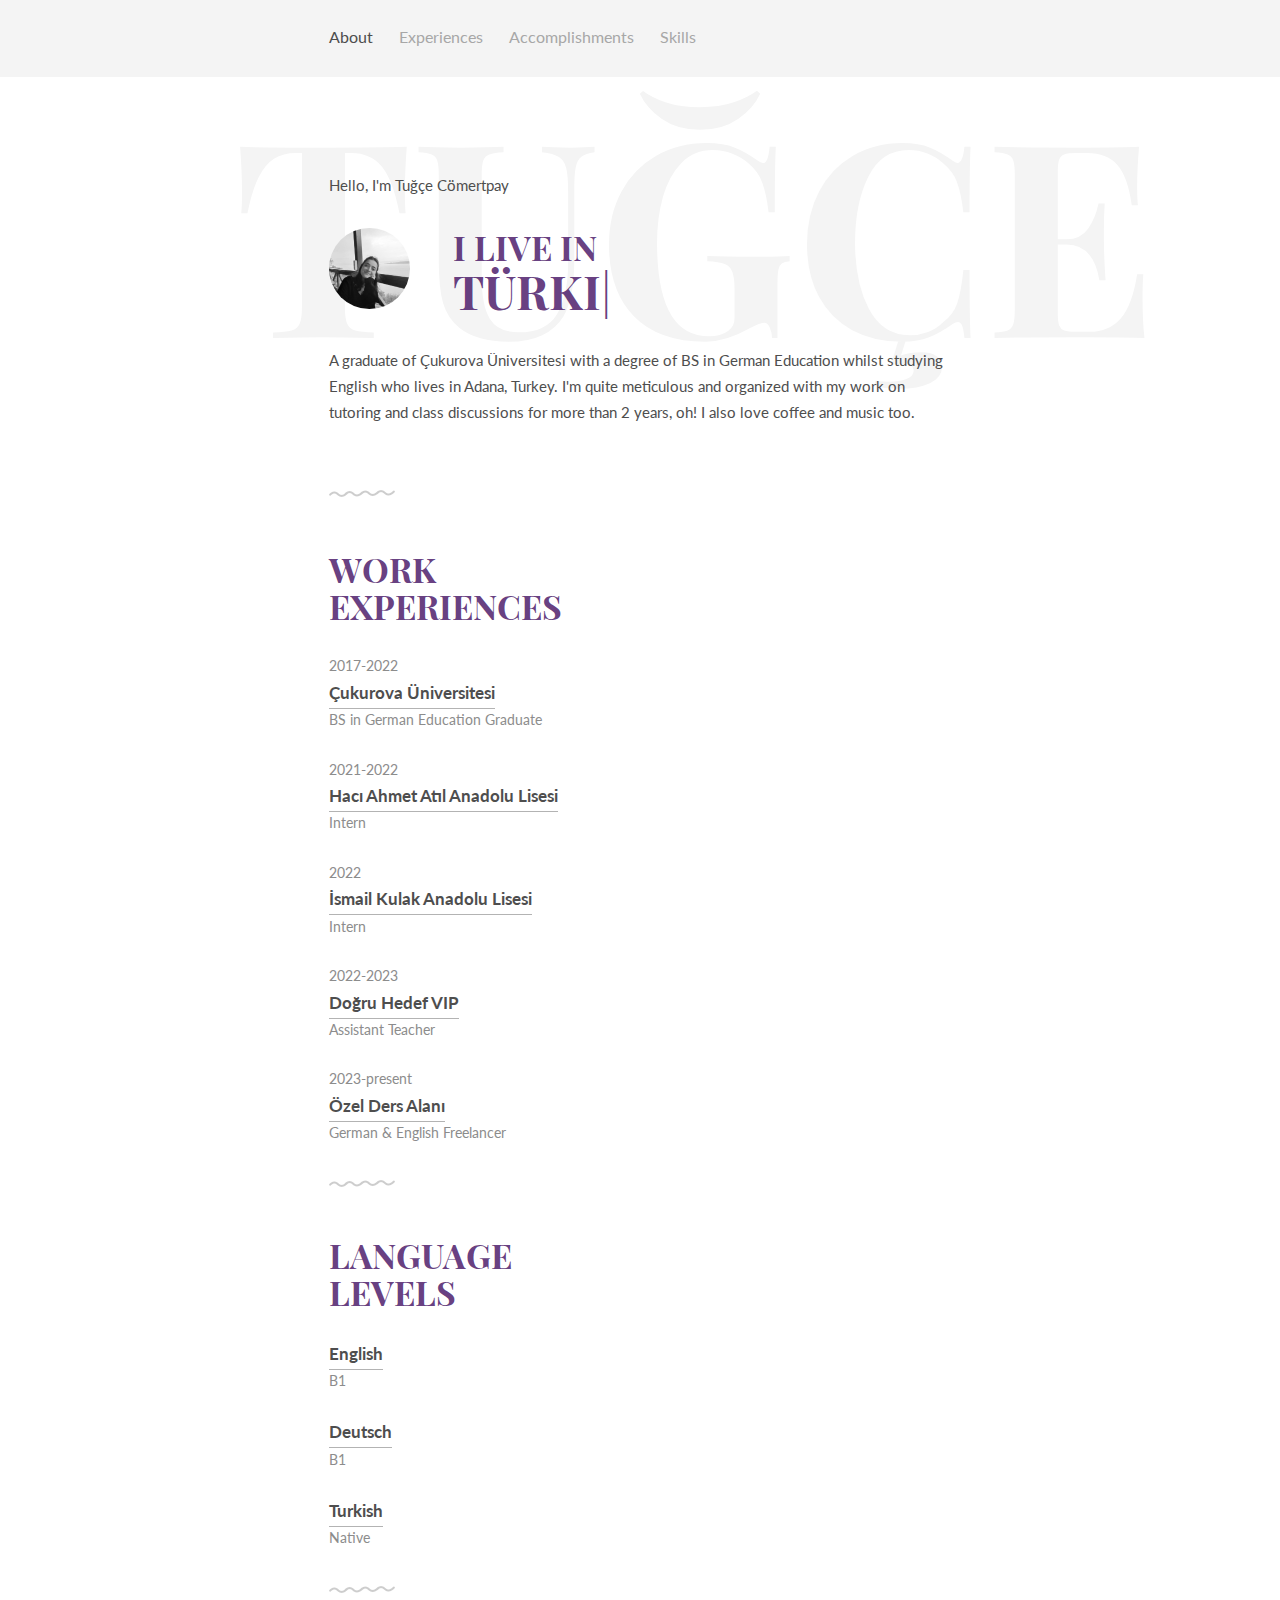
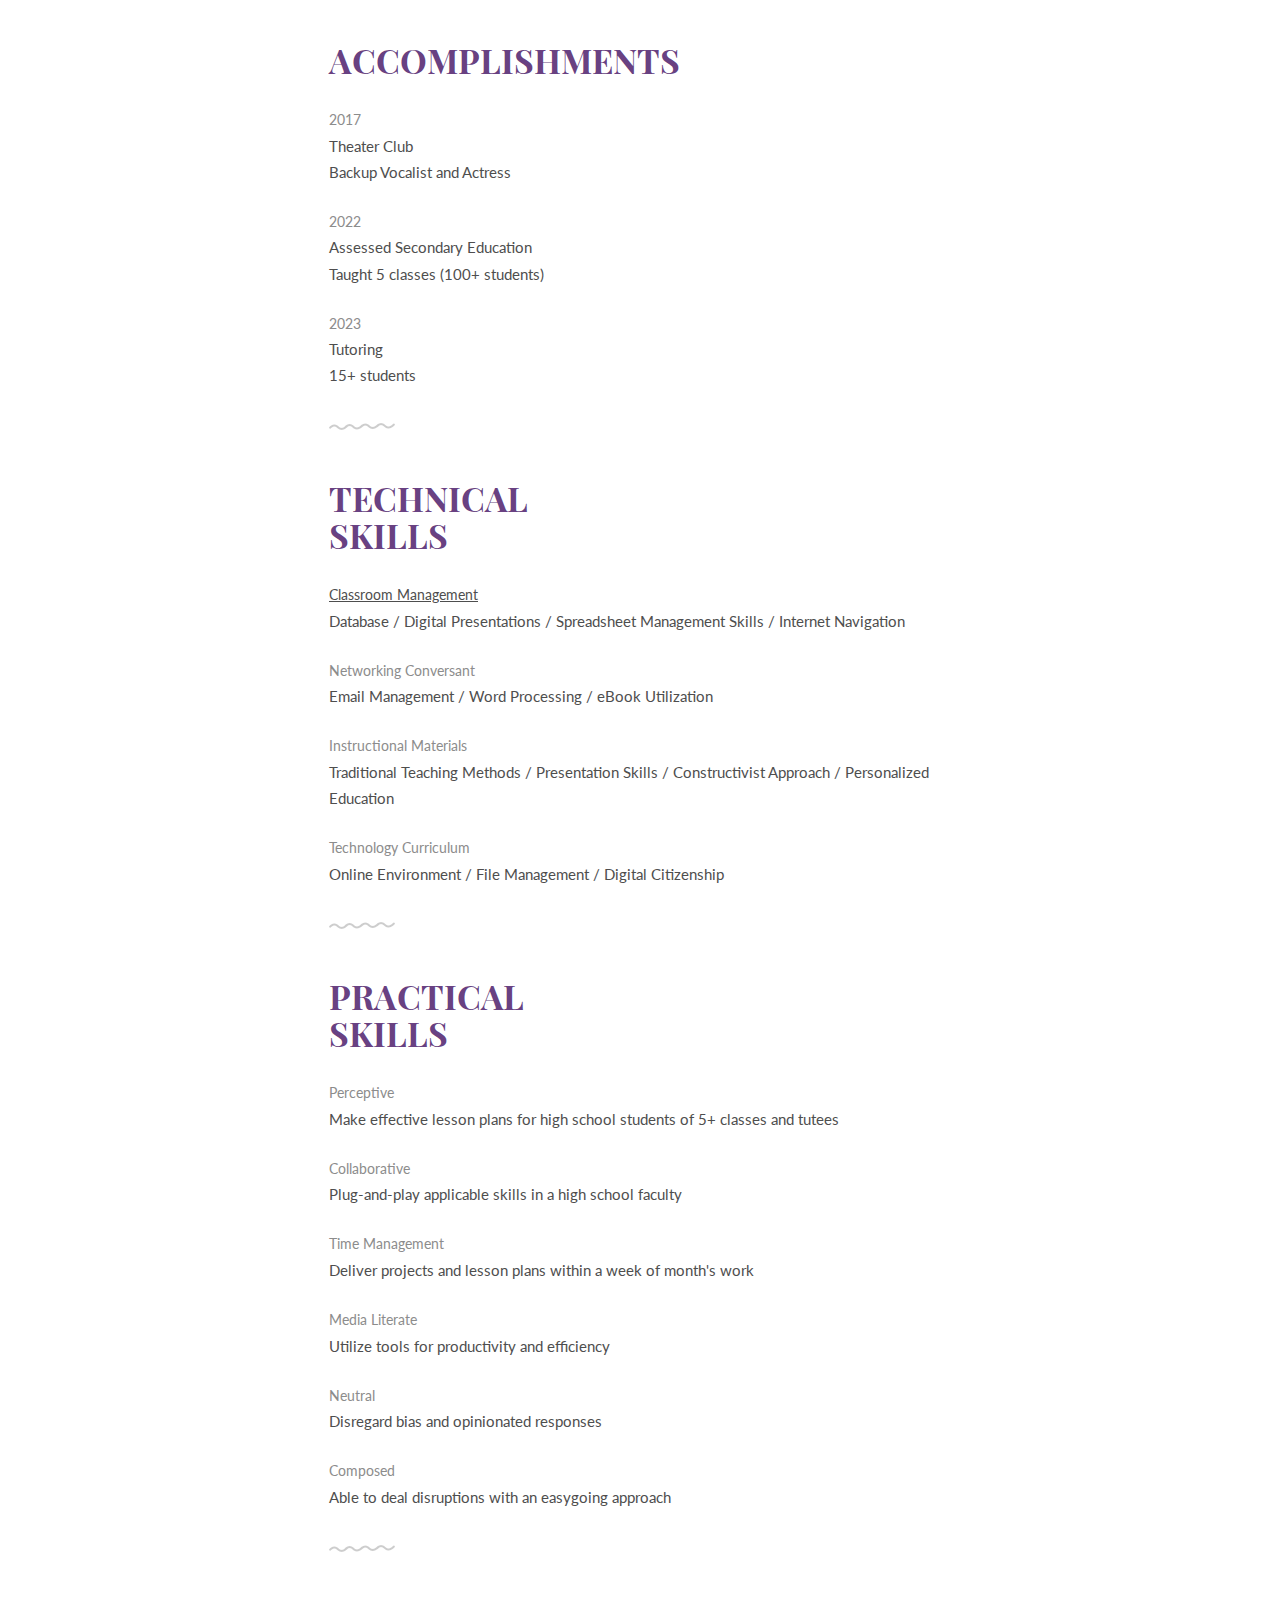
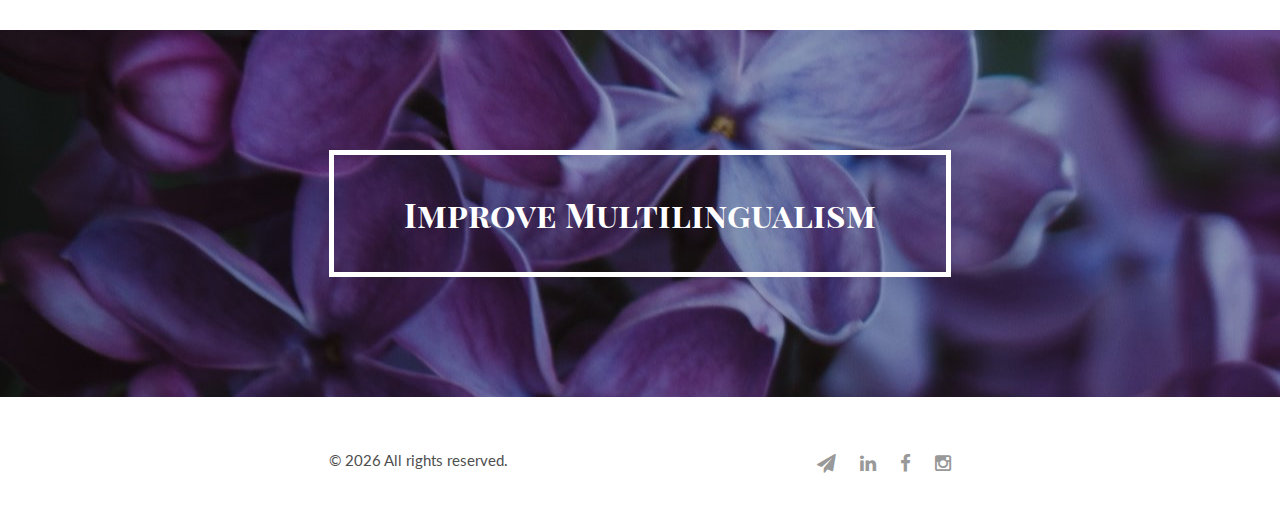
==== commit c9bdac8c: "fixed anchor tags" ====
--- a/index.html
+++ b/index.html
@@ -97,7 +97,7 @@
 			<ul class="work-list">
 				<li>2023-present</li>
 				<li>
-					<a href="https://www.ozeldersalani.com/tugcecmrtpy">Özel Ders Alanı</a>
+					<a href="https://www.ozeldersalani.com/tugcecmrtpy" target="_blank">Özel Ders Alanı</a>
 				</li>
 				<li>German &amp; English Freelancer</li>
 			</ul>
@@ -231,15 +231,15 @@
 							<a href="mailto:tugce.cmrtpy1@gmail.com "><i class="fa fa-send"></i></a>
 						</li>
 						<li>
-							<a href="https://www.linkedin.com/in/tu%C4%9F%C3%A7e-c%C3%B6mertpay-103822248/"><i
+							<a href="https://www.linkedin.com/in/tu%C4%9F%C3%A7e-c%C3%B6mertpay-103822248/" target="_blank"><i
 									class="fa fa-linkedin"></i></a>
 						</li>
 						<li>
-							<a href="https://www.facebook.com/profile.php?id=100090479444644"><i
+							<a href="https://www.facebook.com/profile.php?id=100090479444644" target="_blank"><i
 									class="fa fa-facebook"></i></a>
 						</li>
 						<li>
-							<a href="https://www.instagram.com/tugce.cmrtpay/"><i class="fa fa-instagram"></i></a>
+							<a href="https://www.instagram.com/tugce.cmrtpay/" target="_blank"><i class="fa fa-instagram"></i></a>
 						</li>
 					</ul>
 				</div>
